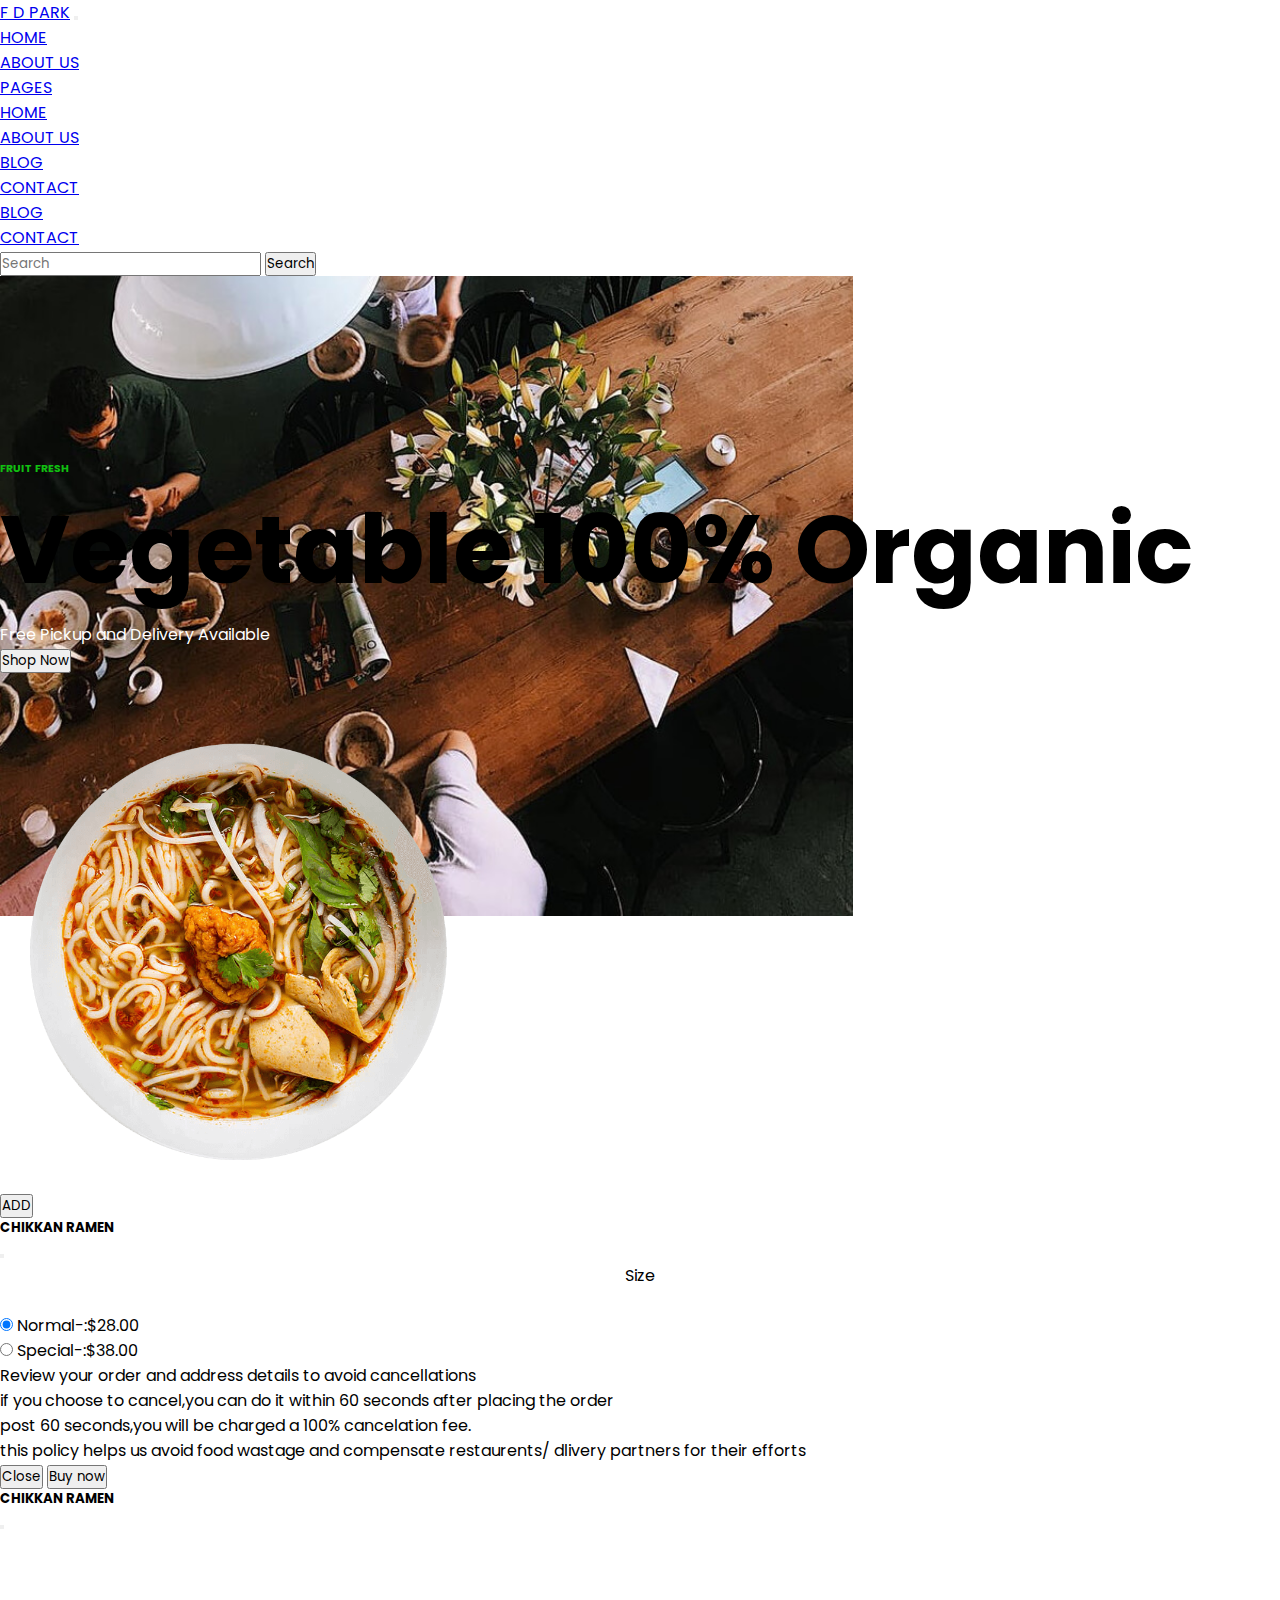
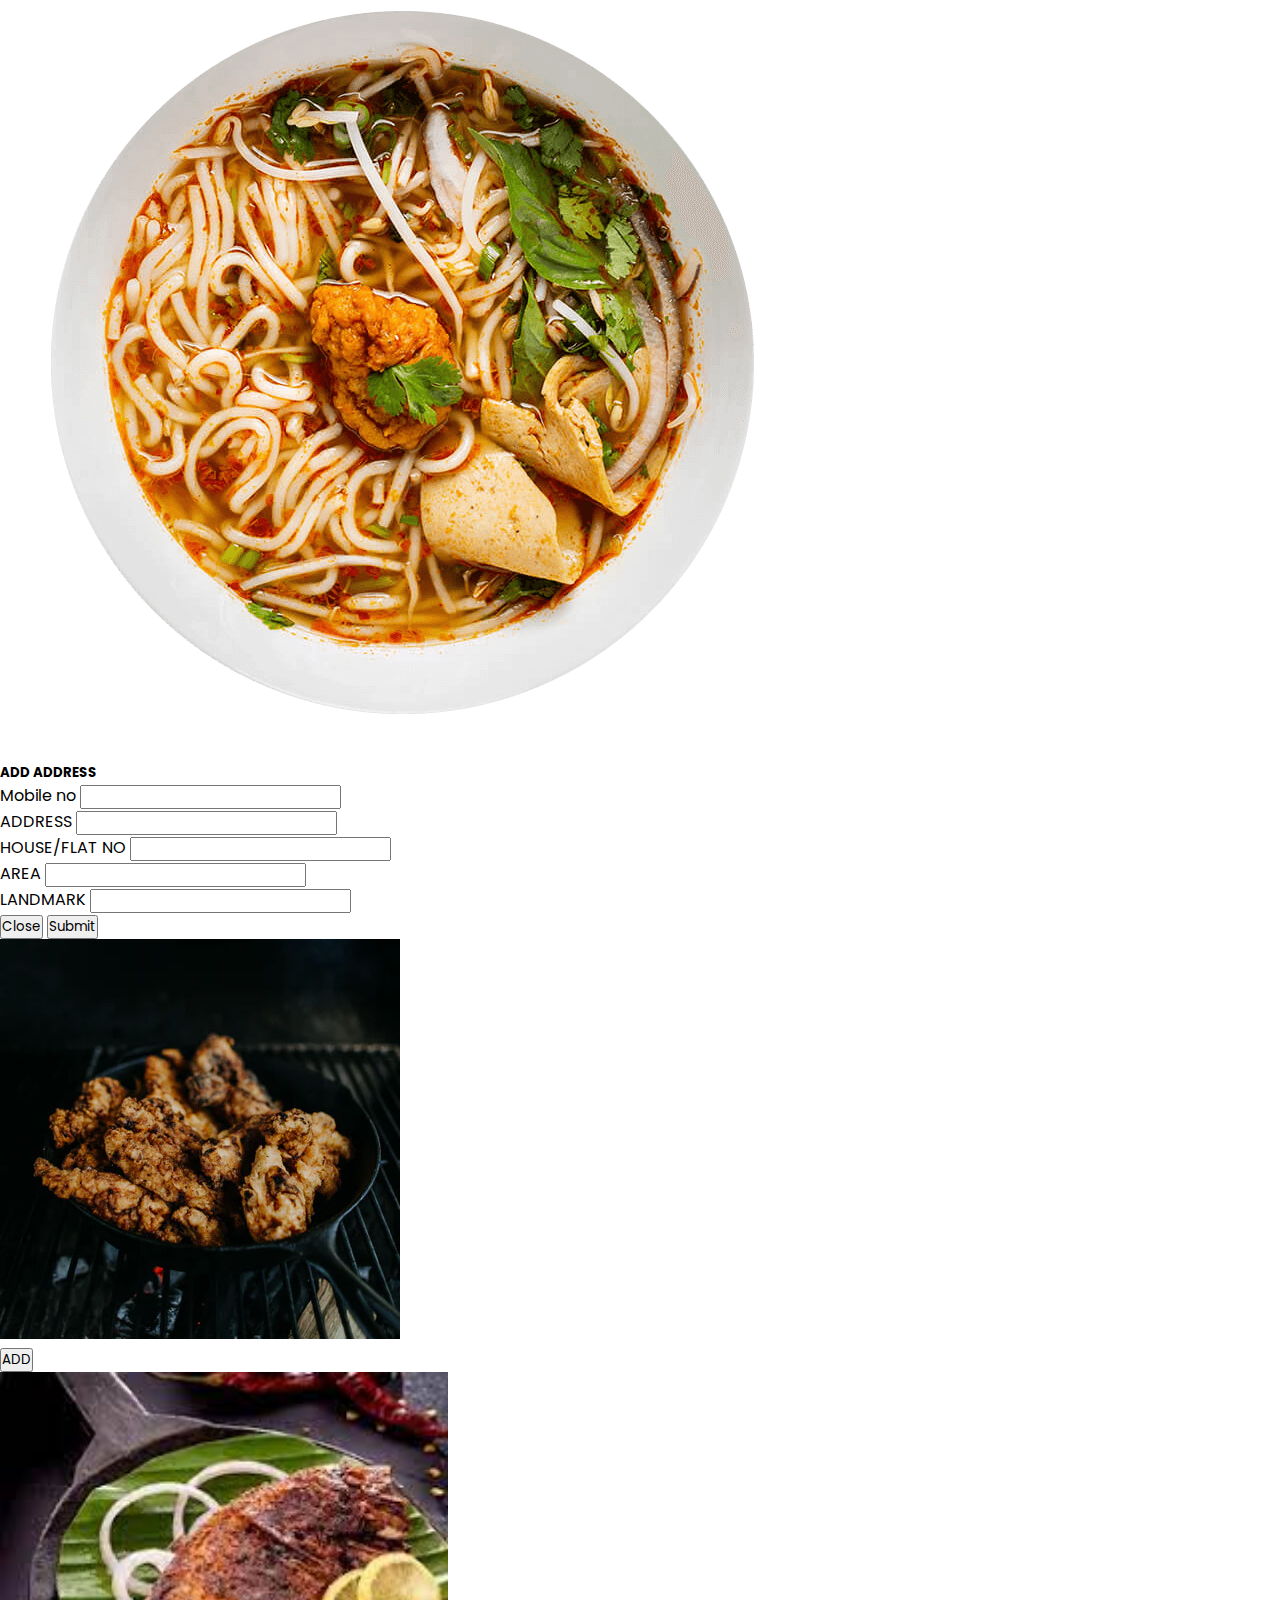
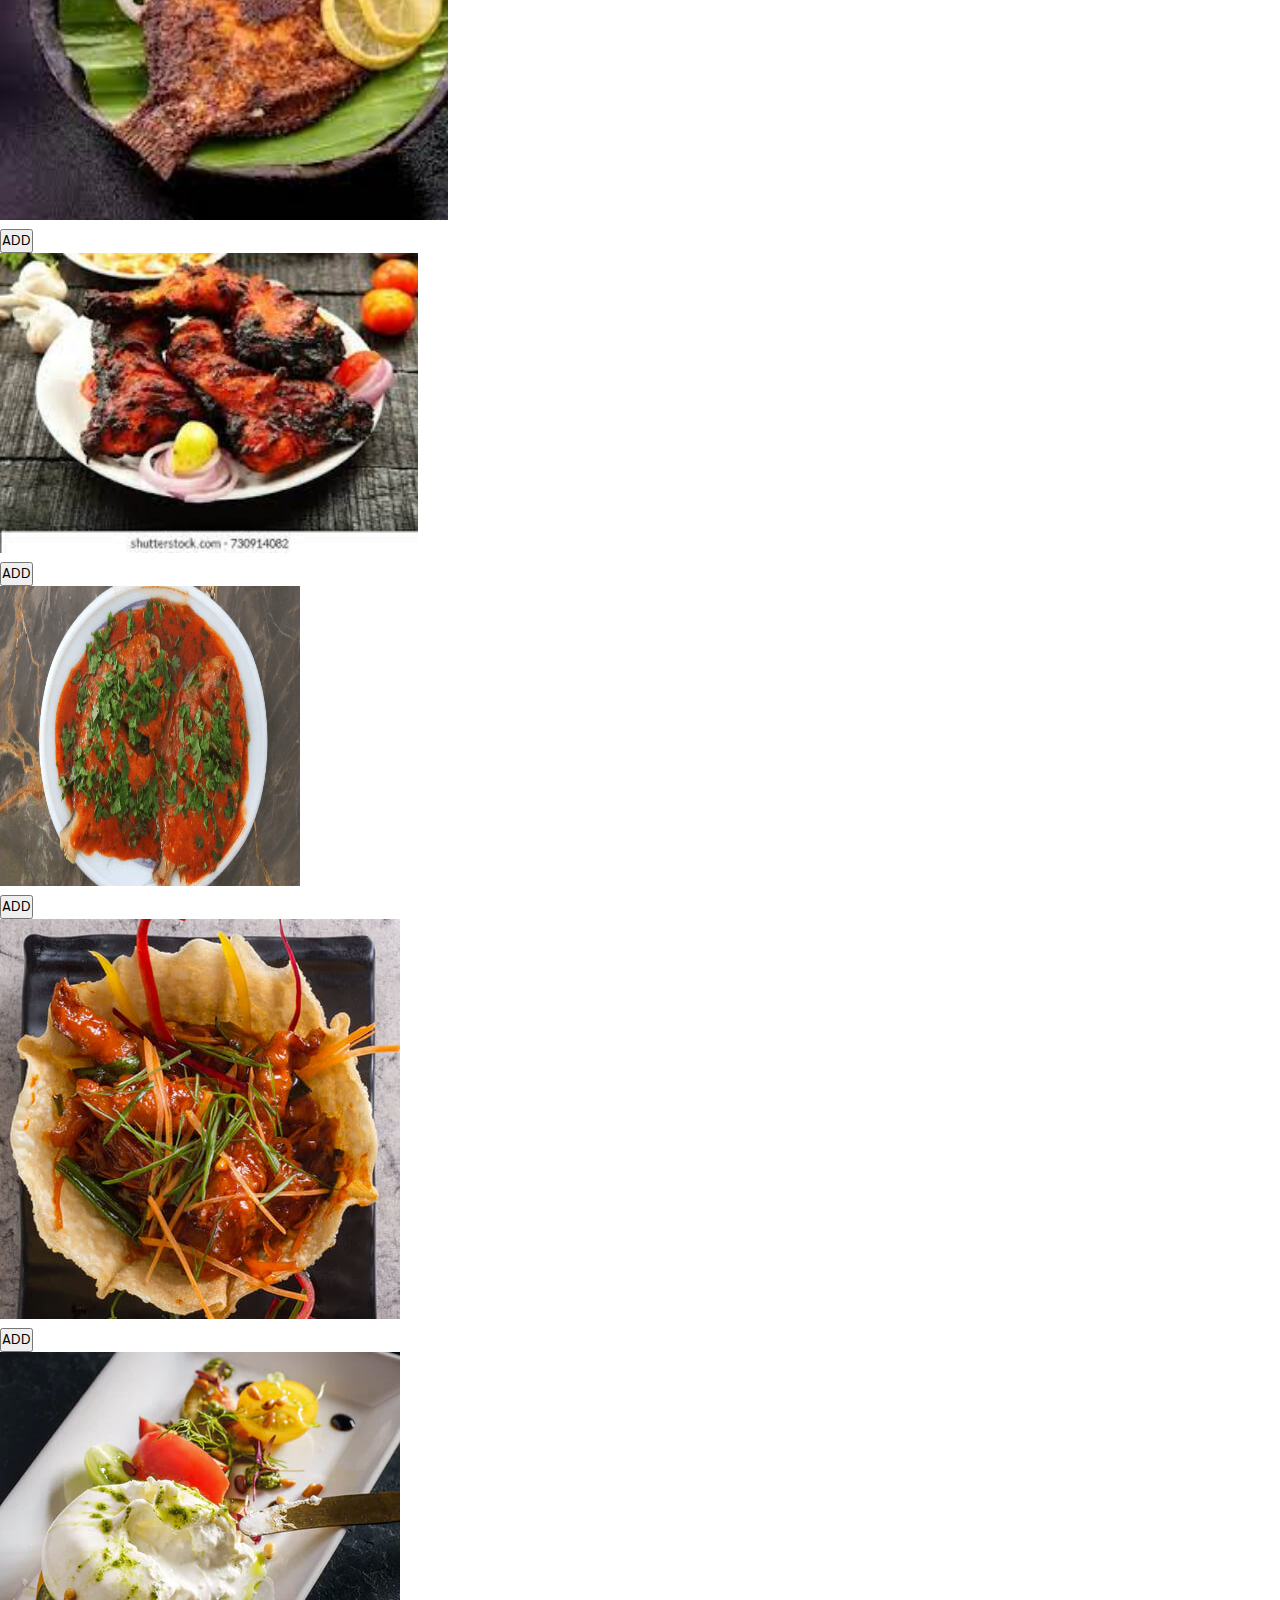
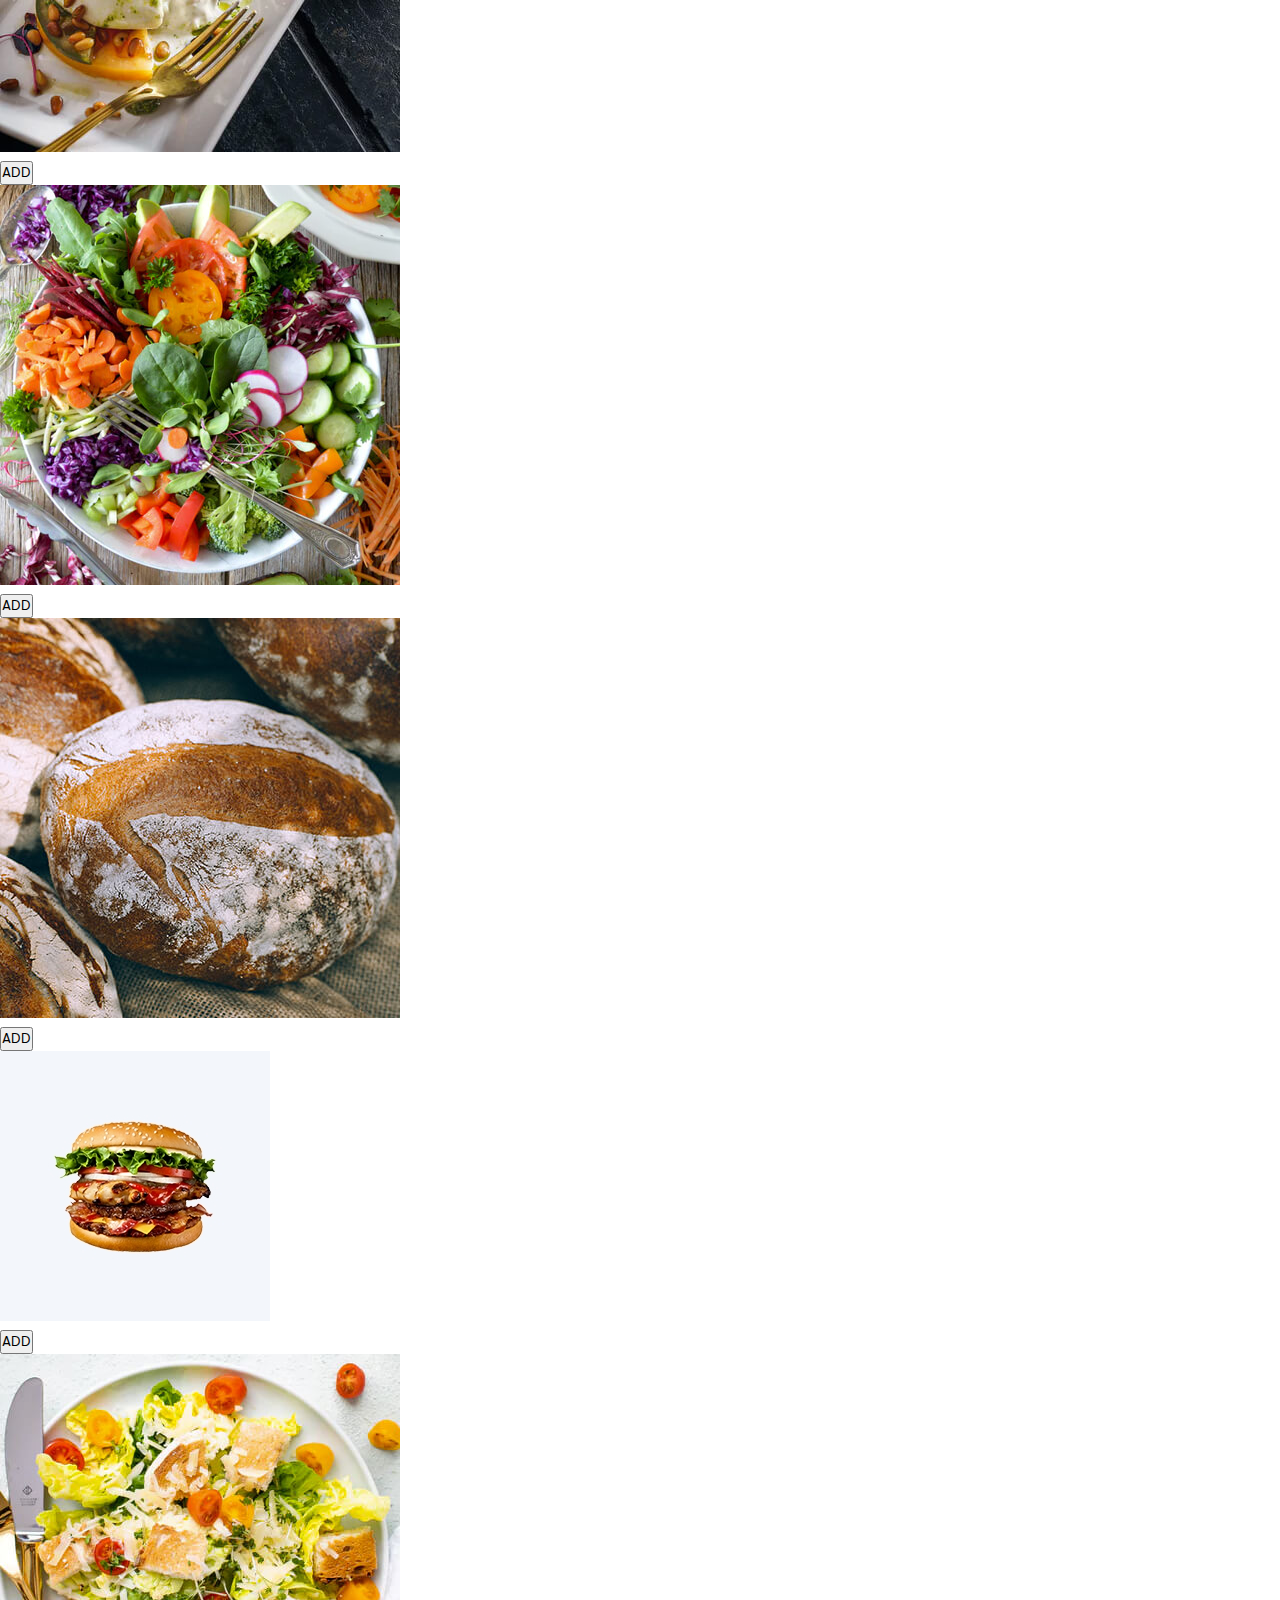
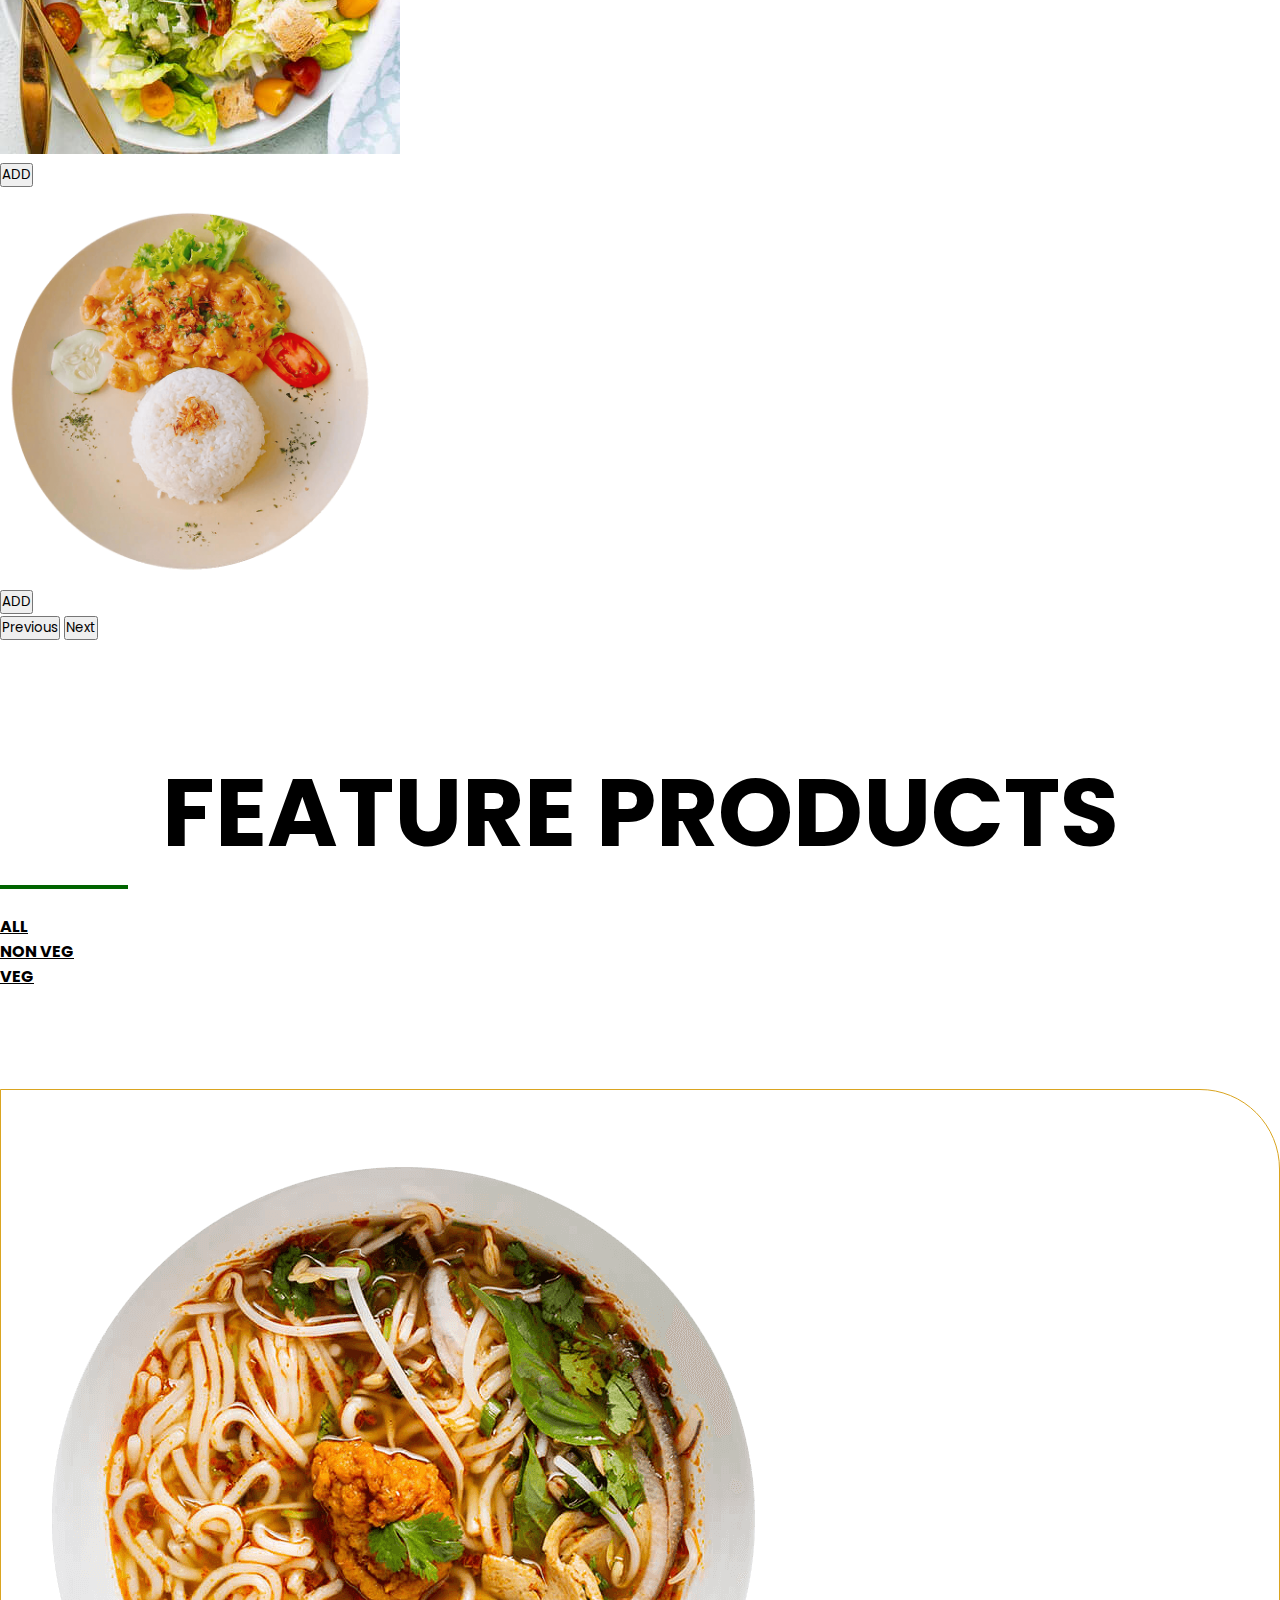
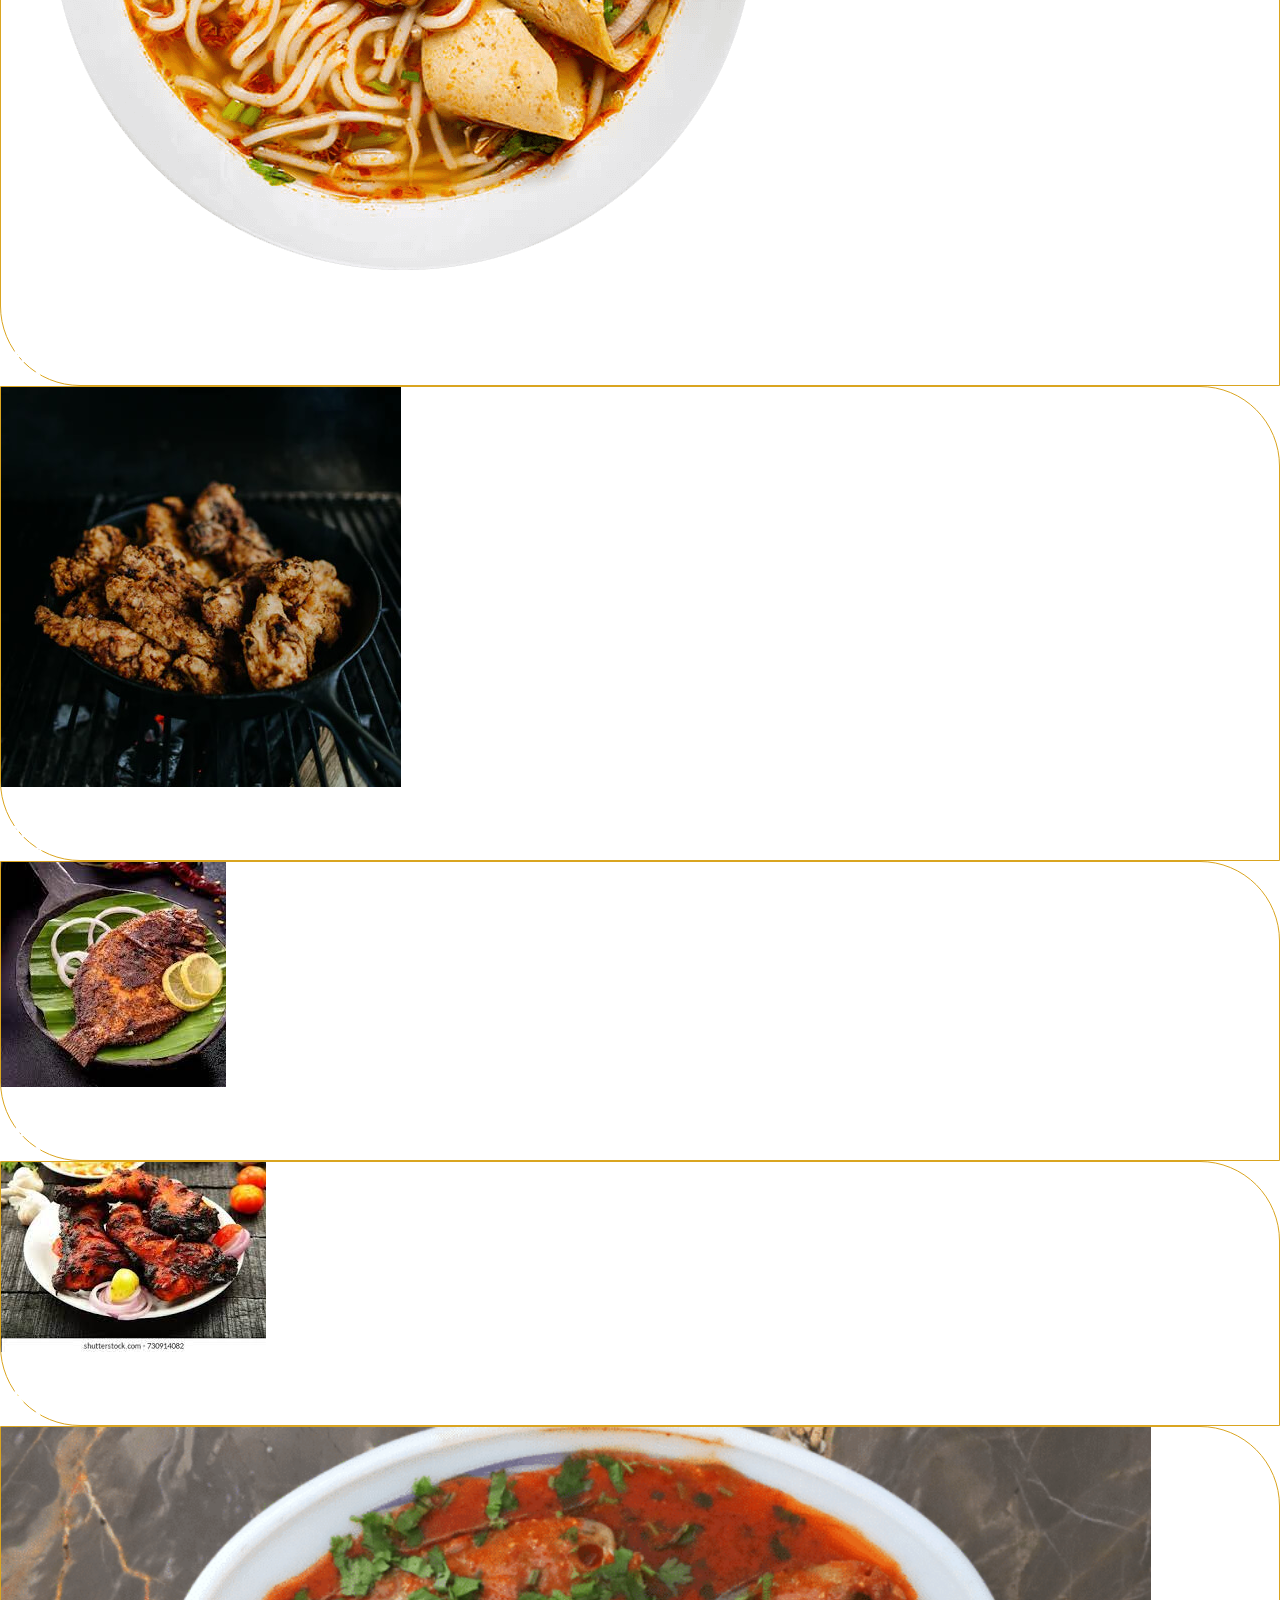
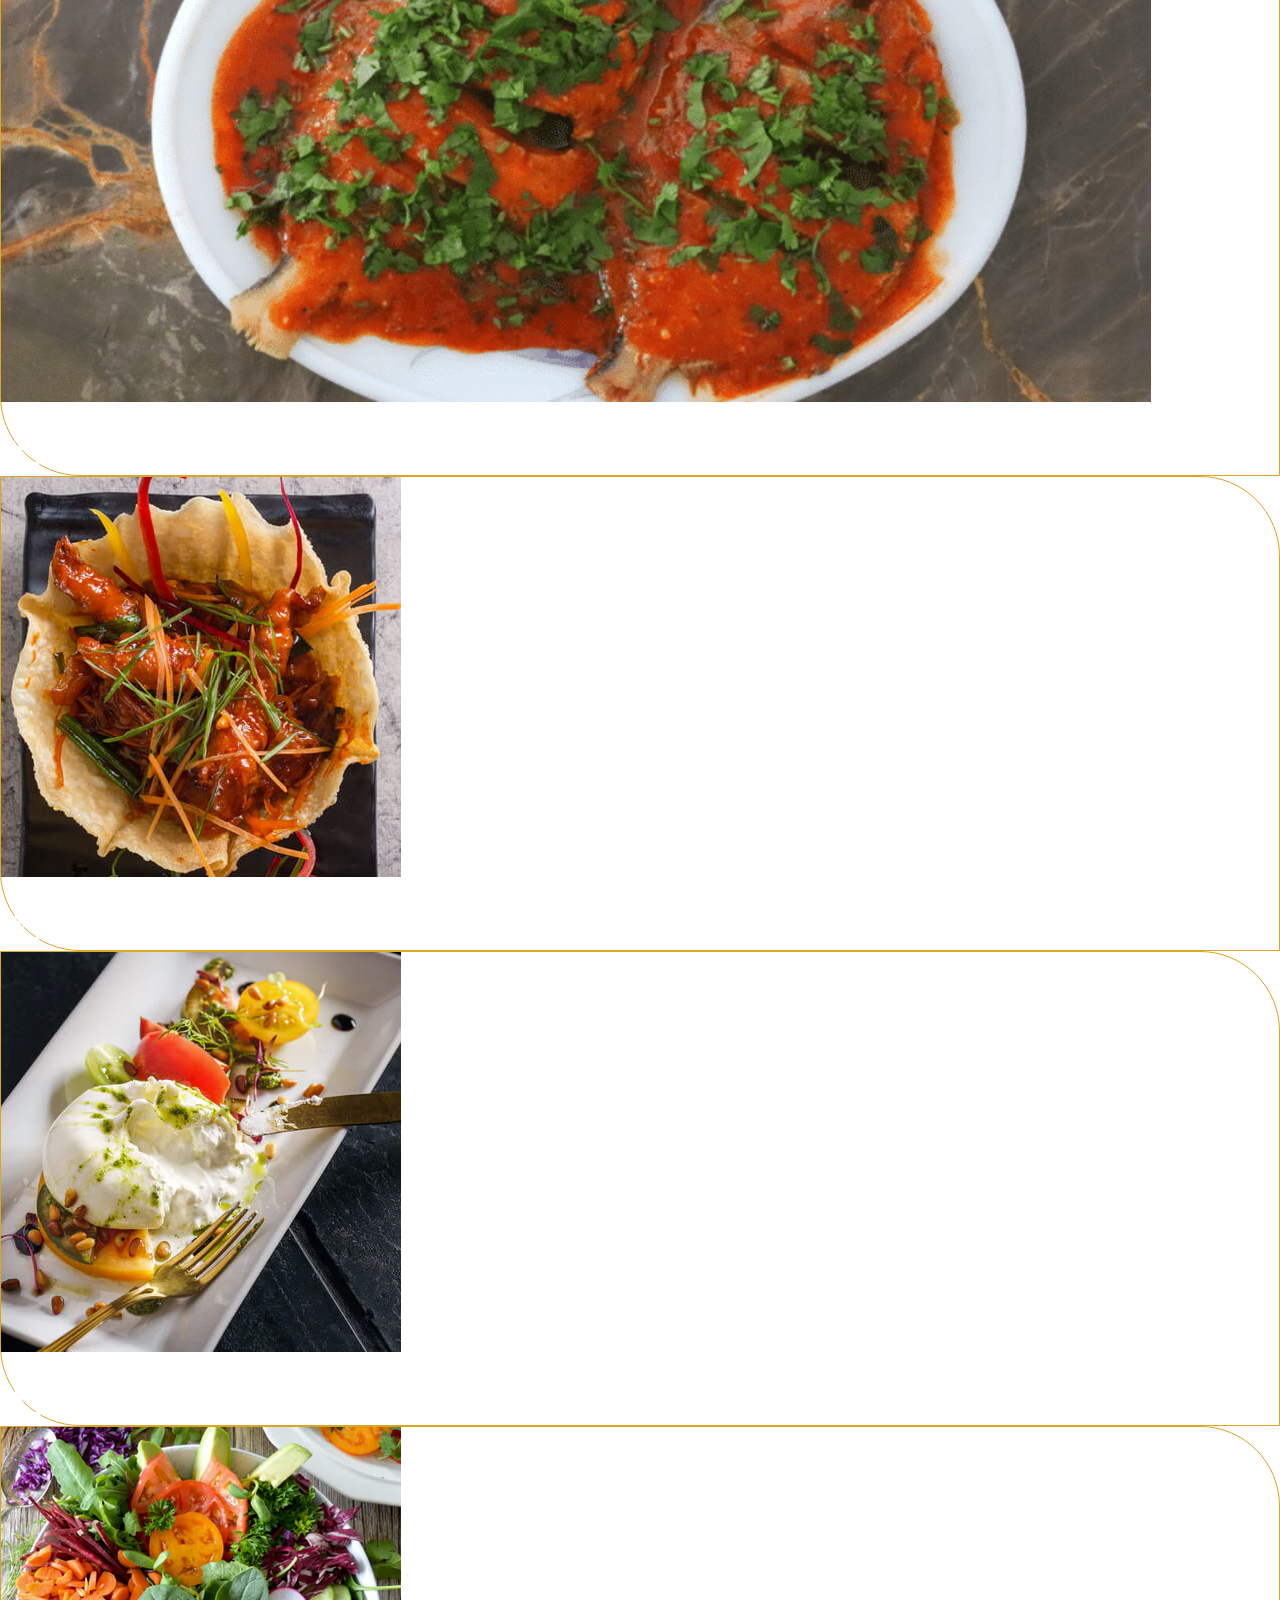
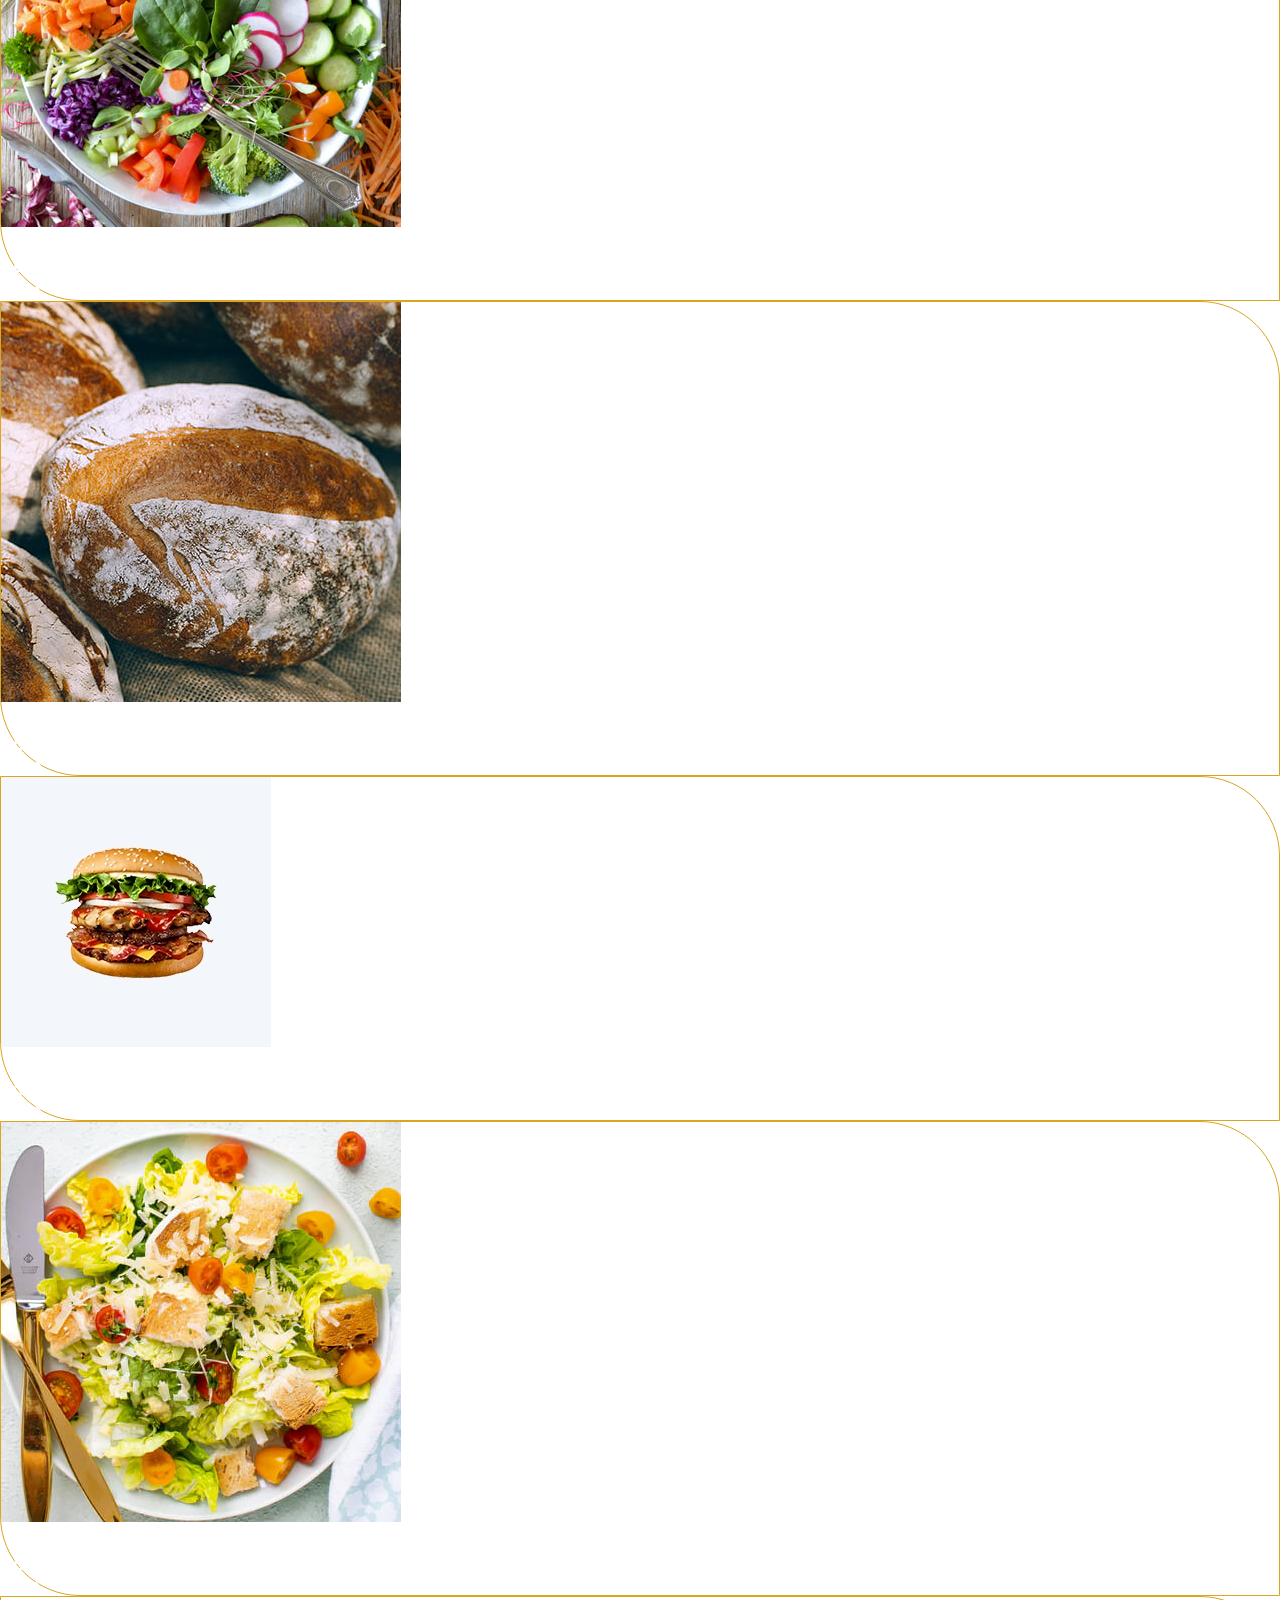
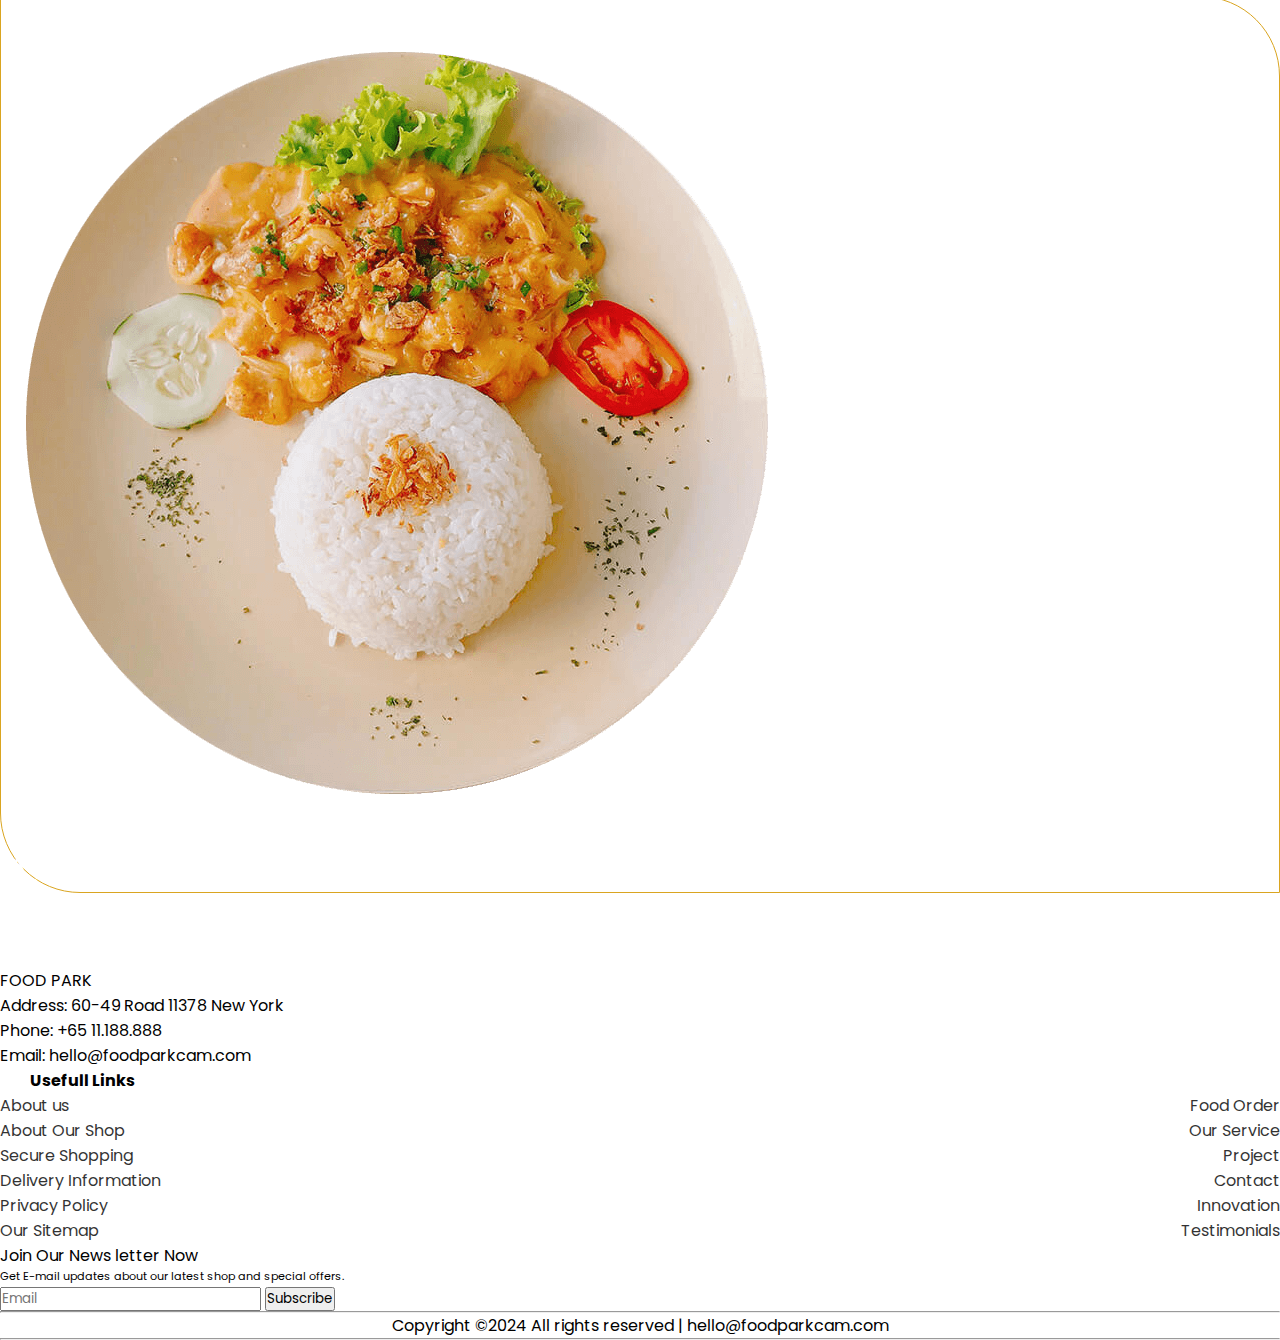
==== index.html @ e11e2d7b "azar1" ====
<!DOCTYPE html>
<html lang="en">
<head>
    <meta charset="UTF-8">
    <meta name="viewport" content="width=device-width, initial-scale=1.0">
    <title>FOOD PARK</title>
    <link rel="stylesheet" href="./style.css">
     <!-- css boostrap link -->
     <link href="https://cdn.jsdelivr.net/npm/bootstrap@5.0.2/dist/css/bootstrap.min.css" rel="stylesheet" integrity="sha384-EVSTQN3/azprG1Anm3QDgpJLIm9Nao0Yz1ztcQTwFspd3yD65VohhpuuCOmLASjC" crossorigin="anonymous">
     <!-- bundel in boostrap -->
    <script src="https://cdn.jsdelivr.net/npm/bootstrap@5.0.2/dist/js/bootstrap.bundle.min.js" integrity="sha384-MrcW6ZMFYlzcLA8Nl+NtUVF0sA7MsXsP1UyJoMp4YLEuNSfAP+JcXn/tWtIaxVXM" crossorigin="anonymous"></script>
    <!-- separate in boostrap -->
<!--<script src="https://cdn.jsdelivr.net/npm/@popperjs/core@2.9.2/dist/umd/popper.min.js" integrity="sha384-IQsoLXl5PILFhosVNubq5LC7Qb9DXgDA9i+tQ8Zj3iwWAwPtgFTxbJ8NT4GN1R8p" crossorigin="anonymous"></script>
<script src="https://cdn.jsdelivr.net/npm/bootstrap@5.0.2/dist/js/bootstrap.min.js" integrity="sha384-cVKIPhGWiC2Al4u+LWgxfKTRIcfu0JTxR+EQDz/bgldoEyl4H0zUF0QKbrJ0EcQF" crossorigin="anonymous"></script>-->
      <!-- icon link -->
      <link rel="stylesheet" href=."https://cdnjs.cloudflare.com/ajax/libs/font-awesome/4.7.0/css/font-awesome.min.css">
     <style>
        #do{color: black;font-weight: bold;}
        #do:hover{color: goldenrod;}
      </style>
</head>
<body class="bod">
    
 <!-- navbar -->
 <div class="container">
 <nav class="navbar navbar-expand-lg navbar-dark bg-dark ">
    <div class="container-fluid">
      <a class="navbar-brand" href="#"><i class="fa fa-cutlery ms-3 me-3" style="color: goldenrod;" aria-hidden="true"></i>

        F <i class="fa fa-heart-o" aria-hidden="true" style="color: palevioletred;"></i>
        <i class="fa fa-heart-o" aria-hidden="true" style="color: palevioletred;"></i>
        D PARK</a>
      <button class="navbar-toggler" type="button" data-bs-toggle="collapse" data-bs-target="#navbarSupportedContent" aria-controls="navbarSupportedContent" aria-expanded="false" aria-label="Toggle navigation">
        <span class="navbar-toggler-icon"></span>
      </button>
      <div class="collapse navbar-collapse" id="navbarSupportedContent">
        <ul class="navbar-nav mx-auto mb-2 mb-lg-0">
          <li class="nav-item">
            <a class="nav-link active" aria-current="page" href="#">HOME</a>
          </li>
          <li class="nav-item">
            <a class="nav-link" href="./about.html">ABOUT US</a>
          </li>
          <li class="nav-item dropdown">
            <a class="nav-link dropdown-toggle" href="#" id="navbarDropdown" role="button" data-bs-toggle="dropdown" aria-expanded="false">
            PAGES
            </a>
            <ul class="dropdown-menu" aria-labelledby="navbarDropdown">
                <li><a class="dropdown-item" href="./index.html">HOME</a></li>
                <li><a class="dropdown-item" href="./about.html">ABOUT US</a></li>
                <li><a class="dropdown-item" href="./blog.html">BLOG</a></li>
                <li><a class="dropdown-item" href="./contact.html">CONTACT</a></li>

            </ul>
          </li>
          
          <li class="nav-item">
            <a class="nav-link" href="./blog.html">BLOG</a>
          </li>
          <li class="nav-item">
            <a class="nav-link" href="./contact.html">CONTACT</a>
          </li>
        </ul>
        <form class="d-flex">
          <input class="form-control me-2" type="search" placeholder="Search" aria-label="Search">
          <button class="btn btn-outline-success" type="submit">Search</button>
        </form>
      </div>
    </div>
  </nav>
  
  <div id="banner-text">
    <img src="./restaurent/gallery/gallery-5.jpg" alt="/" class="img-fluid w-100" style="height: 40rem;">
    <br><br><br>
 <div class="row">
        <div class="col-lg-6 col-md-6 col-12 ms-5" id="top1">
    <h6  class="text-success" style="color: rgb(17, 192, 17);font-weight: bold;">FRUIT FRESH</h6>
    <h3 class="text-white">Vegetable
        100% Organic</h3>
        <span style="color: white;">Free Pickup and Delivery Available</span><br>
        <button type="button" class="btn btn-outline-success">Shop Now</button>
  </div>
</div>
</div>
<br>
<!-- carousol -->
<div id="carouselExampleControls" class="carousel slide" data-bs-ride="carousel" >
    <div class="carousel-inner">
      <div class="carousel-item active">
        <img src="./restaurent/specials/specials-3.png" class="d-block  img-fluid rounded-pill mx-auto" style="width: 37%;" alt="..."><br>
        <!-- Button trigger modal -->
<button type="button" class="btn btn-outline-primary d-block mx-auto rounded-pill" data-bs-toggle="modal" data-bs-target="#exampleModal">
  ADD
</button>

<!-- Modal -->
<div class="modal fade" id="exampleModal" tabindex="-1" aria-labelledby="exampleModalLabel" aria-hidden="true">
  <div class="modal-dialog">
    <div class="modal-content">
      <div class="modal-header">
        <h5 class="modal-title" id="exampleModalLabel">CHIKKAN RAMEN</h5>
        <button type="button" class="btn-close" data-bs-dismiss="modal" aria-label="Close"></button>
      </div>
      <div class="modal-body">
        <p>Size</p>
        <br>
        <div class="form-check">
  <input class="form-check-input" type="radio" name="flexRadioDefault" id="flexRadioDefault1" checked>
  <label class="form-check-label" for="flexRadioDefault1">
    Normal-:$28.00
  </label>
</div>
<div class="form-check">
  <input class="form-check-input" type="radio" name="flexRadioDefault" id="flexRadioDefault2" >
  <label class="form-check-label" for="flexRadioDefault2">
    Special-:$38.00
  </label>
</div>
      </div>
      <div class="modal-body"><i class="fa fa-newspaper-o" aria-hidden="true"></i><span class="ms-3 h4">Review your order and address details to avoid cancellations</span></div>
      <div class="modal-body"><i class="fa fa-clock-o" aria-hidden="true"></i><span class="ms-3">if you choose to cancel,you can do it within 60 seconds after placing the order</span></div>
      <div class="modal-body"><i class="fa fa-money" aria-hidden="true"></i><span class="ms-3">post 60 seconds,you will be charged a 100% cancelation fee.</span></div>
      <div class="modal-body"><i class="fa fa-handshake-o" aria-hidden="true"></i><span class="ms-3">this policy helps us avoid food wastage and compensate restaurents/ dlivery partners for their efforts</span></div>
      <div class="modal-footer">
        <button type="button" class="btn btn-outline-secondary" data-bs-dismiss="modal">Close</button>
        <!-- Button trigger modal -->
<button type="button" class="btn btn-primary" data-bs-toggle="modal" data-bs-target="#staticBackdrop">
  Buy now
</button>

<!-- Modal -->
<div class="modal fade" id="staticBackdrop" data-bs-backdrop="static" data-bs-keyboard="false" tabindex="-1" aria-labelledby="staticBackdropLabel" aria-hidden="true">
  <div class="modal-dialog">
    <div class="modal-content">
      <div class="modal-header">
        <h5 class="modal-title" id="staticBackdropLabel">CHIKKAN RAMEN</h5>
        <button type="button" class="btn-close" data-bs-dismiss="modal" aria-label="Close"></button>
      </div>
      <div class="modal-body">
        <div class="card" style="width: 30rem;">
          <img src="./restaurent/specials/specials-3.png" class="card-img-top" alt="...">
          <div class="card-body">
            <h5 class="card-title text-center"><i class="fa fa-user-circle-o" aria-hidden="true"></i><span class="ms-3">ADD ADDRESS</span></h5>
          
              <form action="./index.html">
                  <div class="mb-3">
                    <label for="exampleInputEmail1" class="form-label">Mobile no</label>
                    <input type="number" class="form-control" id="exampleInputEmail1" aria-describedby="emailHelp" required>
                  </div>
                  <div class="mb-3">
                    <label for="exampleInputPassword1" class="form-label">ADDRESS</label>
                    <input type="address" class="form-control" id="exampleInputPassword1" required>
                  </div>
                  <div class="mb-3">
                    <label for="exampleInputPassword2" class="form-label">HOUSE/FLAT NO</label>
                    <input type="address" class="form-control" id="exampleInputPassword2" required>
                  </div>
                  <div class="mb-3">
                    <label for="exampleInputPassword3" class="form-label">AREA</label>
                    <input type="address" class="form-control" id="exampleInputPassword3" required>
                  </div>
                  <div class="mb-3">
                    <label for="exampleInputPassword3" class="form-label">LANDMARK</label>
                    <input type="address" class="form-control" id="exampleInputPassword3" required>
                  </div>
                  <div class="modal-footer">
                    <button type="button" class="btn btn-outline-secondary rounded-pill" data-bs-dismiss="modal">Close</button>
                    <button type="submit" class="btn btn-outline-primary rounded-pill ">Submit</button>      </div>

                </form>

         </div>
        </div>
      </div>
     
    </div>
  </div>
</div>
      </div>
    </div>
  </div>
</div>
      </div>
      <!-- x -->
      
      <div class="carousel-item">
        <img src="./restaurent/menu/tuscan-grilled.jpg" class="d-block w-30 img-fluid rounded-pill mx-auto" alt="..."><br>
        <!-- x -->
        <button type="button" class="btn btn-outline-primary d-block mx-auto rounded-pill" data-bs-toggle="modal" data-bs-target="#exampleModal">
          ADD
        </button>
               <!-- x -->
      </div>
      <div class="carousel-item">
        <img src="./ogani/chikken/fish.jpg" class="d-block w-30 img-fluid rounded-pill mx-auto" style="width: 35%;" alt="..."><br>
        <button type="button" class="btn btn-outline-primary d-block mx-auto rounded-pill" data-bs-toggle="modal" data-bs-target="#exampleModal">
          ADD
        </button>
        
      </div>
      <div class="carousel-item">
        <img src="./ogani/chikken/grill.jpg" class="d-block w-30 img-fluid rounded-pill mx-auto" style="height: 300px;" alt="..."><br>
        <button type="button" class="btn btn-outline-primary d-block mx-auto rounded-pill" data-bs-toggle="modal" data-bs-target="#exampleModal">
          ADD
        </button>
        
      </div>
      <div class="carousel-item">
        <img src="./ogani/chikken/masala.png" class="d-block w-30 img-fluid rounded-pill mx-auto" style="width: 300px;height: 300px;" alt="...">
        <br>
        <button type="button" class="btn btn-outline-primary d-block mx-auto rounded-pill" data-bs-toggle="modal" data-bs-target="#exampleModal">
          ADD
        </button>
        
      </div>
      <div class="carousel-item">
        <img src="./restaurent/menu/lobster-roll.jpg" class="d-block w-30 img-fluid rounded-pill mx-auto" alt="...">
        <br>
        <button type="button" class="btn btn-outline-primary d-block mx-auto rounded-pill" data-bs-toggle="modal" data-bs-target="#exampleModal">
          ADD
        </button>
              </div>
      <div class="carousel-item">
        <img src="./restaurent/menu/mozzarella.jpg" class="d-block w-30 img-fluid rounded-pill mx-auto" alt="...">
        <br>
        <button type="button" class="btn btn-outline-primary d-block mx-auto rounded-pill" data-bs-toggle="modal" data-bs-target="#exampleModal">
          ADD
        </button>
              </div>
      <div class="carousel-item">
        <img src="./restaurent/menu/spinach-salad.jpg" class="d-block w-30 img-fluid rounded-pill mx-auto" alt="...">
        <br>
        <button type="button" class="btn btn-outline-primary d-block mx-auto rounded-pill" data-bs-toggle="modal" data-bs-target="#exampleModal">
          ADD
        </button>
              </div>
      <div class="carousel-item">
        <img src="./restaurent/menu/bread-barrel.jpg" class="d-block w-30 img-fluid rounded-pill mx-auto" alt="...">
        <br>
        <button type="button" class="btn btn-outline-primary d-block mx-auto rounded-pill" data-bs-toggle="modal" data-bs-target="#exampleModal">
          ADD
        </button>
              </div>
      <div class="carousel-item">
        <img src="./ogani/featured/feature-6.jpg" class="d-block w-30 img-fluid rounded-pill mx-auto" alt="...">
        <br>
        <button type="button" class="btn btn-outline-primary d-block mx-auto rounded-pill" data-bs-toggle="modal" data-bs-target="#exampleModal">
          ADD
        </button>
              </div>
      <div class="carousel-item">
        <img src="./restaurent/menu/caesar.jpg" class="d-block w-30 img-fluid rounded-pill mx-auto" alt="...">
        <br>
        <button type="button" class="btn btn-outline-primary d-block mx-auto rounded-pill" data-bs-toggle="modal" data-bs-target="#exampleModal">
          ADD
        </button>
              </div>
      <div class="carousel-item">
        <img src="./restaurent/specials/specials-1.png" class="d-block  img-fluid rounded-pill mx-auto" style="width: 30%;" alt="...">
        <br>
        <button type="button" class="btn btn-outline-primary d-block mx-auto rounded-pill" data-bs-toggle="modal" data-bs-target="#exampleModal">
          ADD
        </button>
              </div>
    </div>
    <button class="carousel-control-prev " type="button" data-bs-target="#carouselExampleControls" data-bs-slide="prev">
      <span class="carousel-control-prev-icon bg-dark" aria-hidden="true"></span>
      <span class="visually-hidden">Previous</span>
    </button>
    <button class="carousel-control-next" type="button" data-bs-target="#carouselExampleControls" data-bs-slide="next">
      <span class="carousel-control-next-icon bg-dark" aria-hidden="true"></span>
      <span class="visually-hidden">Next</span>
    </button>
  </div>
<br><br><br><br>
<!-- feature -->
<h3 class="text-dark " style="text-align: center;font-weight: bolder;">FEATURE PRODUCTS</h3>
<hr style="width: 10%;height: 3px;color: darkgreen;border: 2px solid darkgreen;" class="d-block mx-auto ">
<br>
<nav class="navbar navbar-expand navbar-white bg-white">
        <ul class="navbar-nav mx-auto">
          <li class="nav-item">
            <a class="nav-link active" id="do" aria-current="page" href="./index.html">ALL</a>
          </li>
          <li class="nav-item">
            <a class="nav-link" id="do" href="./non veg.html">NON VEG</a>
          </li>
          <li class="nav-item">
            <a class="nav-link" id="do" href="./veg.html">VEG</a>
          </li>
        </ul>
      </div>  
  </nav>
  <br>
  
  <br><br>
  <br>
<!-- grid -->
<div class="container ">
<div class="row  justify-content-center ">
  <div class="col-lg-3 col-md-3 col-10 p-5" id="qwer">
    <a href="#"><img class="img-fluid d-block rounded-pill" src="./restaurent/specials/specials-3.png" alt=""></a> <br><br>
    <h4 class="text-center mt-3" style="font-weight: bold;">CHIKKEN RAMEN</h4>
    <H6 class="text-center">$28.00 </H6>
    <p><a href=""><i class="fa fa-heart" aria-hidden="true"></i> </a><a href=""><i class="fa fa-shopping-cart ms-3" aria-hidden="true" ></i></a></p></div>
    <div class="col-lg-3 col-md-3 col-10 p-5" id="qwer">
       <a href="#"><img class="img-fluid rounded-pill" src="./restaurent/menu/tuscan-grilled.jpg" alt=""></a><br><br>
       <h4 class="text-center mt-3" style="font-weight: bold;">FRIED CHIKKEN</h4>
      <H6 class="text-center">$40.00 </H6>
      <p><a href=""><i class="fa fa-heart" aria-hidden="true"></i> </a><a href=""><i class="fa fa-shopping-cart ms-3" aria-hidden="true"></i></a></p></div>
    <div class="col-lg-3 col-md-3 col-10 p-5" id="qwer">
      <a href="#"><img class="img-fluid rounded-pill" src="./ogani/chikken/fish.jpg" alt=""></a><br><br>
      <h4 class="text-center  mt-3" style="font-weight: bold;">FISH FRY</h4>
    <H6 class="text-center">$38.00 </H6>
  <p><a href=""><i class="fa fa-heart" aria-hidden="true"></i></a><a href=""><i class="fa fa-shopping-cart ms-3" aria-hidden="true"></i></a></p></div>
    <div class="col-lg-3 col-md-3 col-10 p-5" id="qwer">
      <a href="#"><img  class="img-fluid d-block rounded-pill" src="./ogani/chikken/grill.jpg" alt=""><br><br></a>
      <h4 class="text-center mt-3" style="font-weight: bold;">GRILL CHIKKEN</h4>
        <H6 class="text-center">$50.00 </H6>
        <p><a href=""><i class="fa fa-heart" aria-hidden="true"></i> </a><a href=""><i class="fa fa-shopping-cart ms-3" aria-hidden="true"></i></a></p></div>
    <div class="col-lg-3 col-md-3 col-10 p-5" id="qwer">
      <a href="#"><img class="img-fluid d-block rounded-pill" src="./ogani/chikken/masala.png" style="width: 90%;height: 50%;" alt=""><br><br></a>
      <h4 class="text-center mt-3" style="font-weight: bold;">MASALA GRAVY</h4>
        <H6 class="text-center">$35.00 </H6>
        <p><a href=""><i class="fa fa-heart" aria-hidden="true"></i> </a><a href=""><i class="fa fa-shopping-cart ms-3" aria-hidden="true"></i></a></p></div>
    <div class="col-lg-3 col-md-3 col-10 p-5" id="qwer">
      <a href="#"><img class="img-fluid rounded-pill" src="./restaurent/menu/lobster-roll.jpg" alt=""></a><br><br>
      <h4 class="text-center mt-3" style="font-weight: bold;">LOBSTER ROLL</h4>
        <H6 class="text-center">$23.00 </H6>
        <p><a href=""><i class="fa fa-heart" aria-hidden="true"></i> </a><a href=""><i class="fa fa-shopping-cart ms-3" aria-hidden="true"></i></a></p></div>
    <div class="col-lg-3 col-md-3 col-10 p-5" id="qwer">
      <a href="#"><img class="img-fluid rounded-pill" src="./restaurent/menu/mozzarella.jpg" alt=""></a><br><br>
      <h4 class="text-center mt-3" style="font-weight: bold;">PARIS VALEES</h4>
        <H6 class="text-center">$30.00 </H6>
        <p><a href=""><i class="fa fa-heart" aria-hidden="true"></i> </a><a href=""><i class="fa fa-shopping-cart ms-3" aria-hidden="true"></i></a></p></div>
        <div class="col-lg-3 col-md-3 col-10 p-5" id="qwer">
          <a href="#"><img class="img-fluid rounded-pill" src="./restaurent/menu/spinach-salad.jpg" alt=""></a><br><br>
          <h4 class="text-center mt-3" style="font-weight: bold;">VEG PLATE</h4>
            <H6 class="text-center">$25.00 </H6>
            <p><a href=""><i class="fa fa-heart" aria-hidden="true"></i></a><a href=""> <i class="fa fa-shopping-cart ms-3" aria-hidden="true"></i></a></p></div>
    
    
        <div class="col-lg-3 col-md-3 col-10 p-5" id="qwer">
          <a href="#"><img class="img-fluid rounded-pill" src="./restaurent/menu/bread-barrel.jpg" alt=""></a><br><br>
          <h4 class="text-center mt-3" style="font-weight: bold;">SOURDOUGH BREAD</h4>
            <H6 class="text-center">$20.00 </H6>
            <p><a href=""><i class="fa fa-heart" aria-hidden="true"></i> </a><a href=""><i class="fa fa-shopping-cart ms-3" aria-hidden="true"></i></a></p></div>
        <div class="col-lg-3 col-md-3 col-10  p-5" id="qwer">
          <a href="#"><img class="img-fluid   rounded-pill" src="./ogani/featured/feature-6.jpg" alt=""></a><br><br>
          <h4 class="text-center mt-3" style="font-weight: bold;">BURGAR</h4>
            <H6 class="text-center">$20.00 </H6>
            <p><a href=""><i class="fa fa-heart" aria-hidden="true"></i> </a><a href=""><i class="fa fa-shopping-cart ms-3" aria-hidden="true"></i></a></p></div>
           
    <div class="col-lg-3 col-md-3 col-10 p-5" id="qwer">
      <a href="#"><img class="img-fluid rounded-pill" src="./restaurent/menu/caesar.jpg" alt=""></a><br><br>
      <h4 class="text-center mt-3" style="font-weight: bold;">SOYA CHUNK SALAD</h4>
        <H6 class="text-center">$10.00 </H6>
        <p><a href=""><i class="fa fa-heart" aria-hidden="true"></i></a><a href=""> <i class="fa fa-shopping-cart ms-3" aria-hidden="true"></i></a></p></div>
    <div class="col-lg-3 col-md-3 col-10 p-5" id="qwer">
      <a href="#"><img class="img-fluid rounded-pill" src="./restaurent/specials/specials-1.png" alt=""></a><br><br>
      <h4 class="text-center mt-3" style="font-weight: bold;">KARBI STICKY RICE</h4>
        <H6 class="text-center">$12.00 </H6>
        <p><a href=""><i class="fa fa-heart" aria-hidden="true"></i></a><a href=""> <i class="fa fa-shopping-cart ms-3" aria-hidden="true"></i></a></p></div>
</div>
<br><br><br>    
<!-- footer -->
<div class="container border p-3">
  <div class="row">
    <div class="col-lg-3 col-md-3 col-12">
      <div class="h3 text-dark">FOOD PARK</div>
      <div class="text-dark">Address: 60-49 Road 11378 New York <br>Phone: +65 11.188.888 <br> Email: hello@foodparkcam.com</div>
    </div>
    <div class="col-lg-4 col-md-4 col-12" id="footer_widge">
      <div class="h6 text-dark" style="margin-left: 30px;"><span style="font-weight: bold;">Usefull Links</span></div>
      <ul class="left">
        <li><a href="">About us <span style="float: right;text-align: justify;">Food Order</span></a></li>
        <li><a href="">About Our Shop<span style="float: right;text-align: justify;">Our Service</span></a> </li>
        <li> <a href="">Secure Shopping<span style="float: right;text-align: justify;">Project</span></a> </li>
        <li> <a href="">Delivery Information<span style="float: right;text-align: justify;">Contact</span></a></li>
        <li> <a href="">Privacy Policy<span style="float: right;text-align: justify;">Innovation</span></a></li>
        <li> <a href="">Our Sitemap<span style="float: right;text-align: justify;">Testimonials</span></a></li>
      </ul>
    </div>
    <div class="col-lg-3 col-md-3 col-12">
      <div class="h5 text-dark">Join Our News letter Now</div>
      <p style="font-size: .7rem;text-align: justify;">Get E-mail updates about our latest shop and special offers.</p>

      <div class="input-group mb-3">
        <input type="email" class="form-control" placeholder="Email" aria-label="Recipient's username" aria-describedby="button-addon2" id="button-addon2" required>
        <button class="btn btn-outline-success" type="button" id="button-addon2" value="submit">Subscribe</button>
      </div>




      <div class="d-flex" style="column-gap:50px ;"><a class="ic" href="https://www.facebook.com/"><i class="fa fa-facebook-official" aria-hidden="true" ></i> </a><a href="https://www.instagram.com/"><i class="fa fa-instagram" aria-hidden="true" ></i></a> <a href="https://web.whatsapp.com/"><i class="fa fa-whatsapp" aria-hidden="true" id="ic ic-3"></i></a> <a href="https://www.youtube.com/"><i class="fa fa-youtube-play" aria-hidden="true" id="ic ic-4"></i></a></div>
  </div>
 
  <div class="container">
    <div class="row">
      <hr>
      <p>Copyright ©2024 All rights reserved | hello@foodparkcam.com</p>
    </div>
    <hr>
  </div>
</div>



















</div>
</body>
</html>
---- style.css ----
@import url('https://fonts.googleapis.com/css2?family=Poppins:ital@0;1&display=swap');
*{
    margin: 0;
    padding: 0;
    box-sizing: border-box;
    font-family: 'Poppins', sans-serif;
    scroll-behavior: smooth;
}
.bod{
  background-color: white;
}

#banner-text #top1{
  margin-top: -40%;
}
h3{
    font-size: 6rem;
}
#qwer{
  border: 1px solid goldenrod;
  background-color: white;
  transition: 1.3s;
  border-top-right-radius: 80px;
  border-bottom-left-radius: 80px;
  color: white;
}
.row{
  gap:50px;
}
#qwer:hover{
  background-color: rgba(114, 229, 78, 0.974);
  transition: 1.3s;
  border-radius: 80px 0px 80px 0px;
  color: black;
}
.nav-item{
  border-bottom: 1px solid greenyellow;
  transition: 1s;
  border: transparent;
}
.nav-item:hover{
  border-bottom: 1px solid greenyellow;
  transition: 1s;
}
p{
  text-align: center;

}
.text-white{
  text-align: justify;
}
li {
  list-style: none;
}
#footer_widge ul li a {
  text-decoration: none ;
  color: black;
  text-align: justify;
  opacity: 0.8;
}
#footer_widge ul li a:hover{
  color: goldenrod;
}

p>a{
  color: white;
}
p>a:hover{
  color:black;
}
i:hover{
  transform: rotate(360deg);scale: 2;
  transition: 1s;
  
}
.fa-facebook-official{
  color: black;
}
.fa-facebook-official:hover{
  transform: rotate(360deg);scale: 2;
  transition: 1s;
  color: rgb(72, 72, 220);
}
.fa-instagram{
  color: black;
}
.fa-instagram:hover{
  color: palevioletred;
  transform: rotate(360deg);scale: 2;
  transition: 1s;
}
.fa-whatsapp{
  color: black;
}
.fa-whatsapp:hover{
  color: rgb(8, 154, 8);
  transform: rotate(360deg);scale: 2;
  transition: 1s;
}
.fa-youtube-play{
  color: black;
}
.fa-youtube-play:hover{
  color:rgba(219, 84, 84, 0.83);
  transform: rotate(360deg);scale: 2;
  transition: 1s;
}
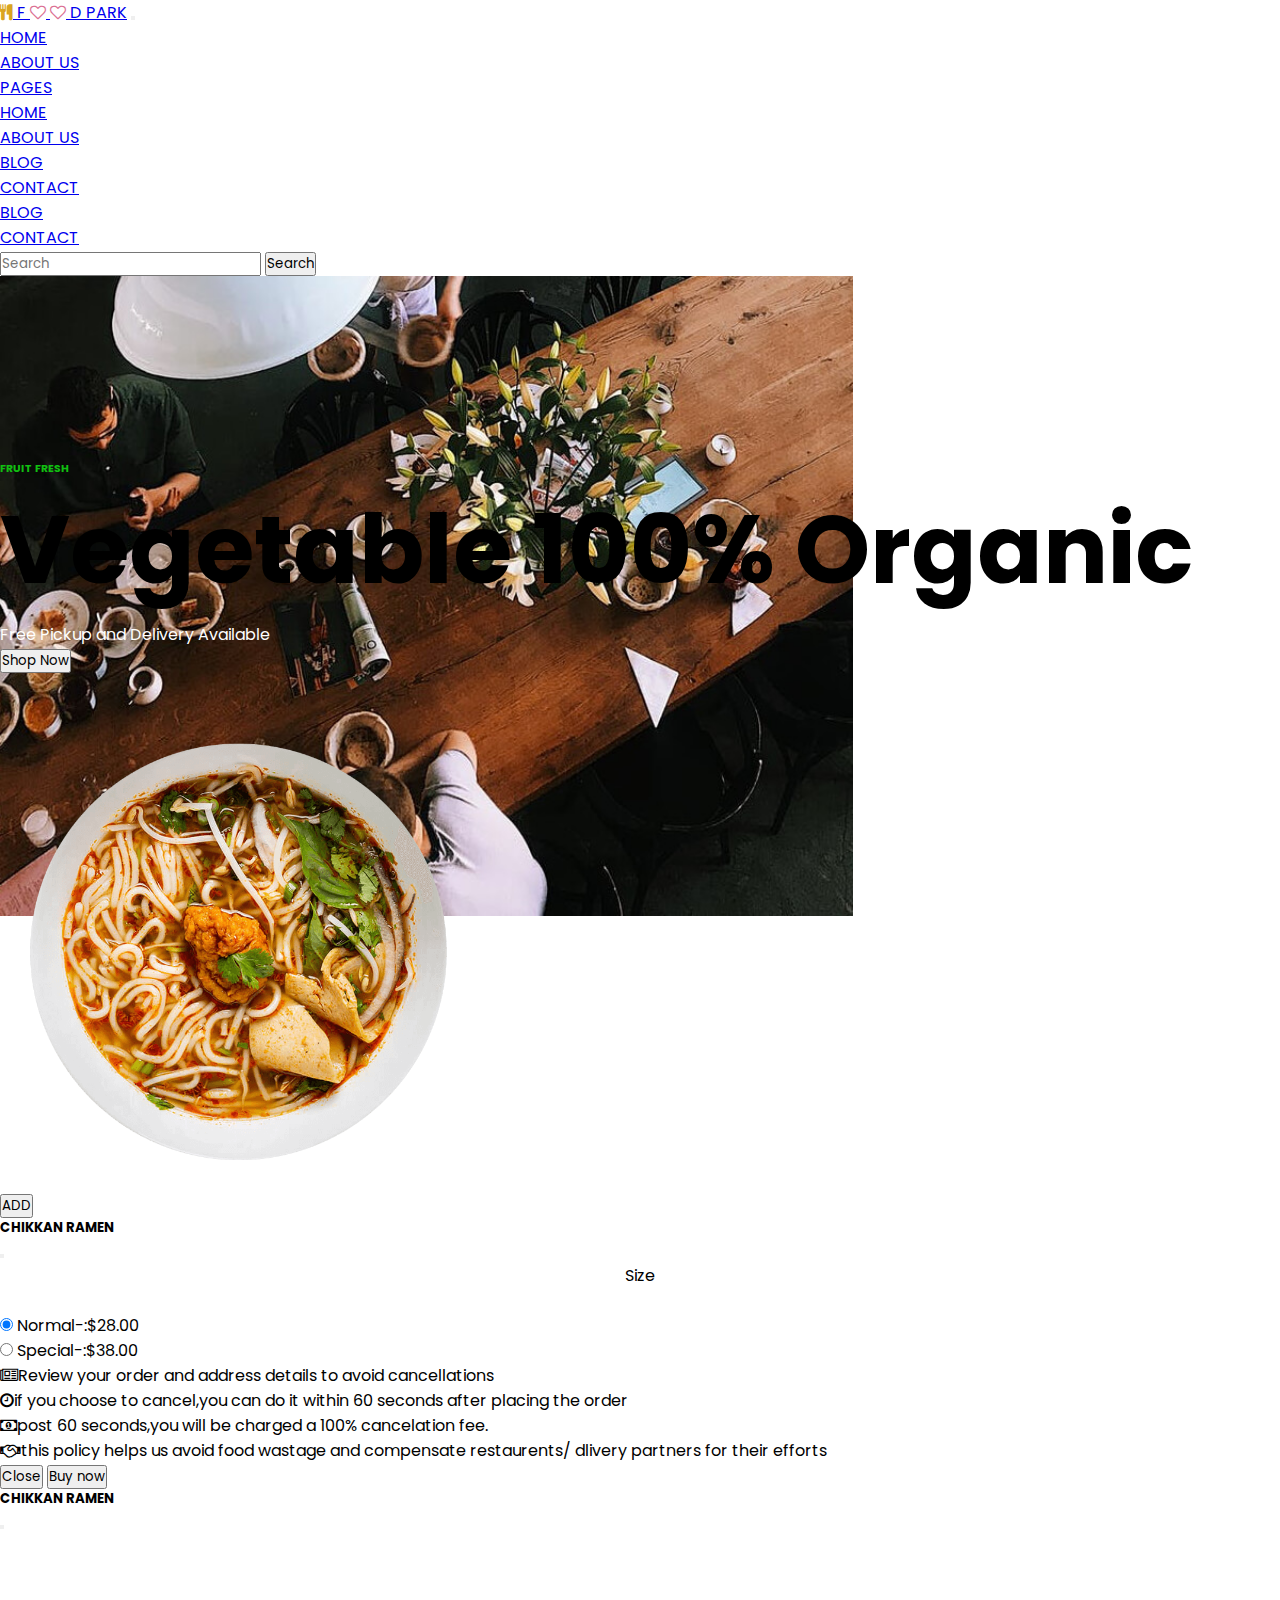
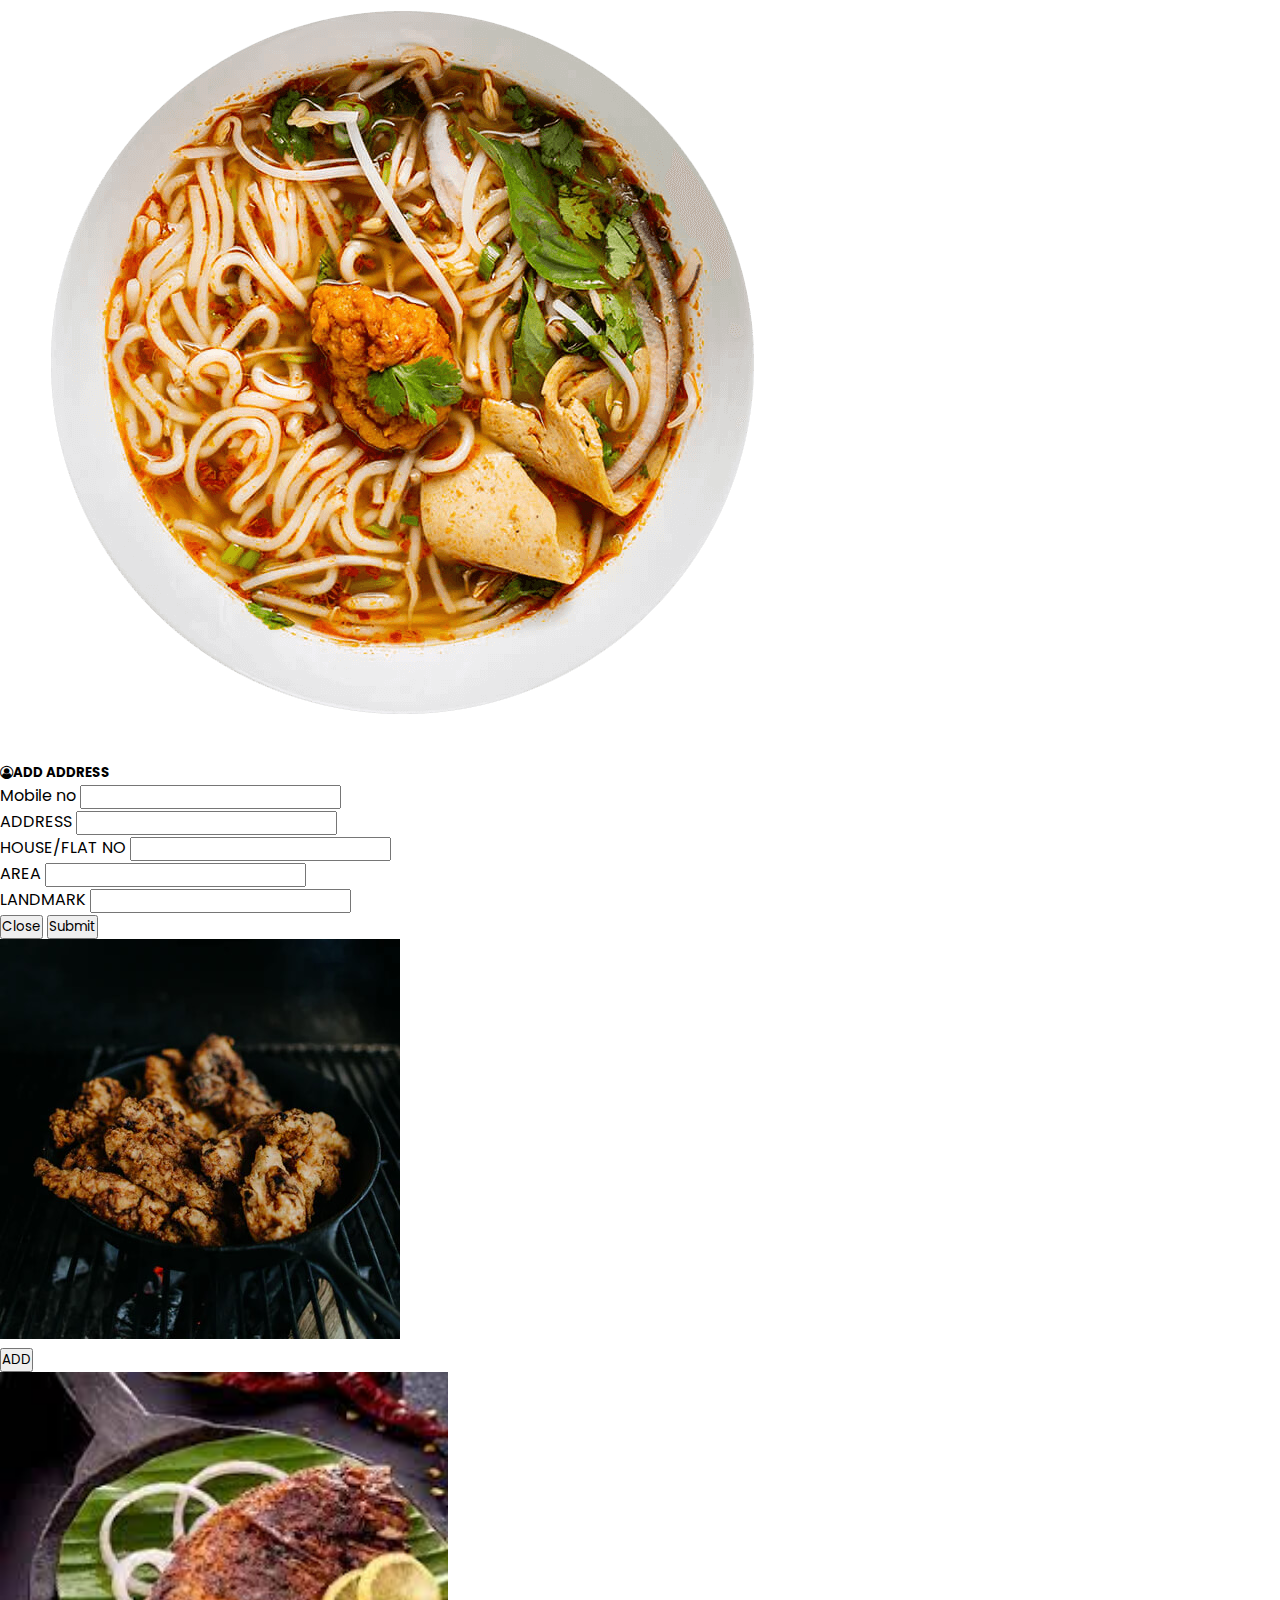
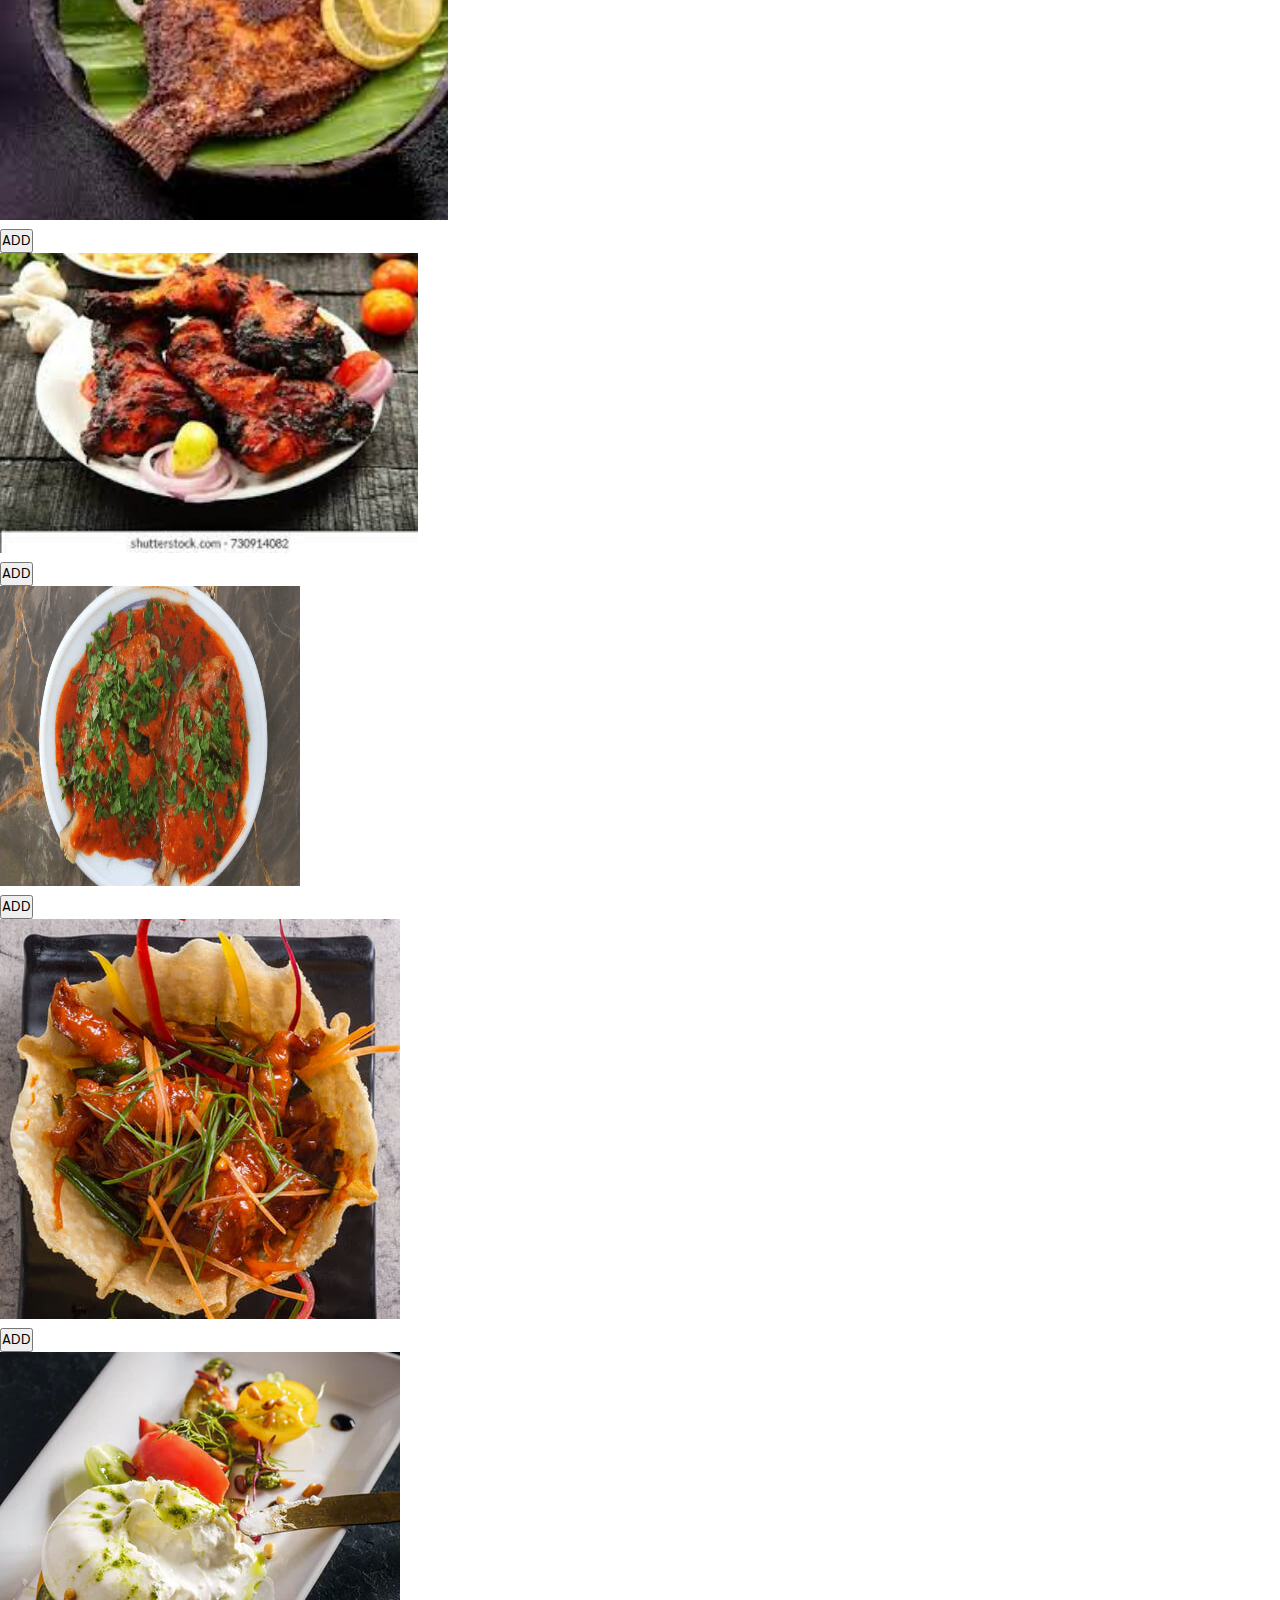
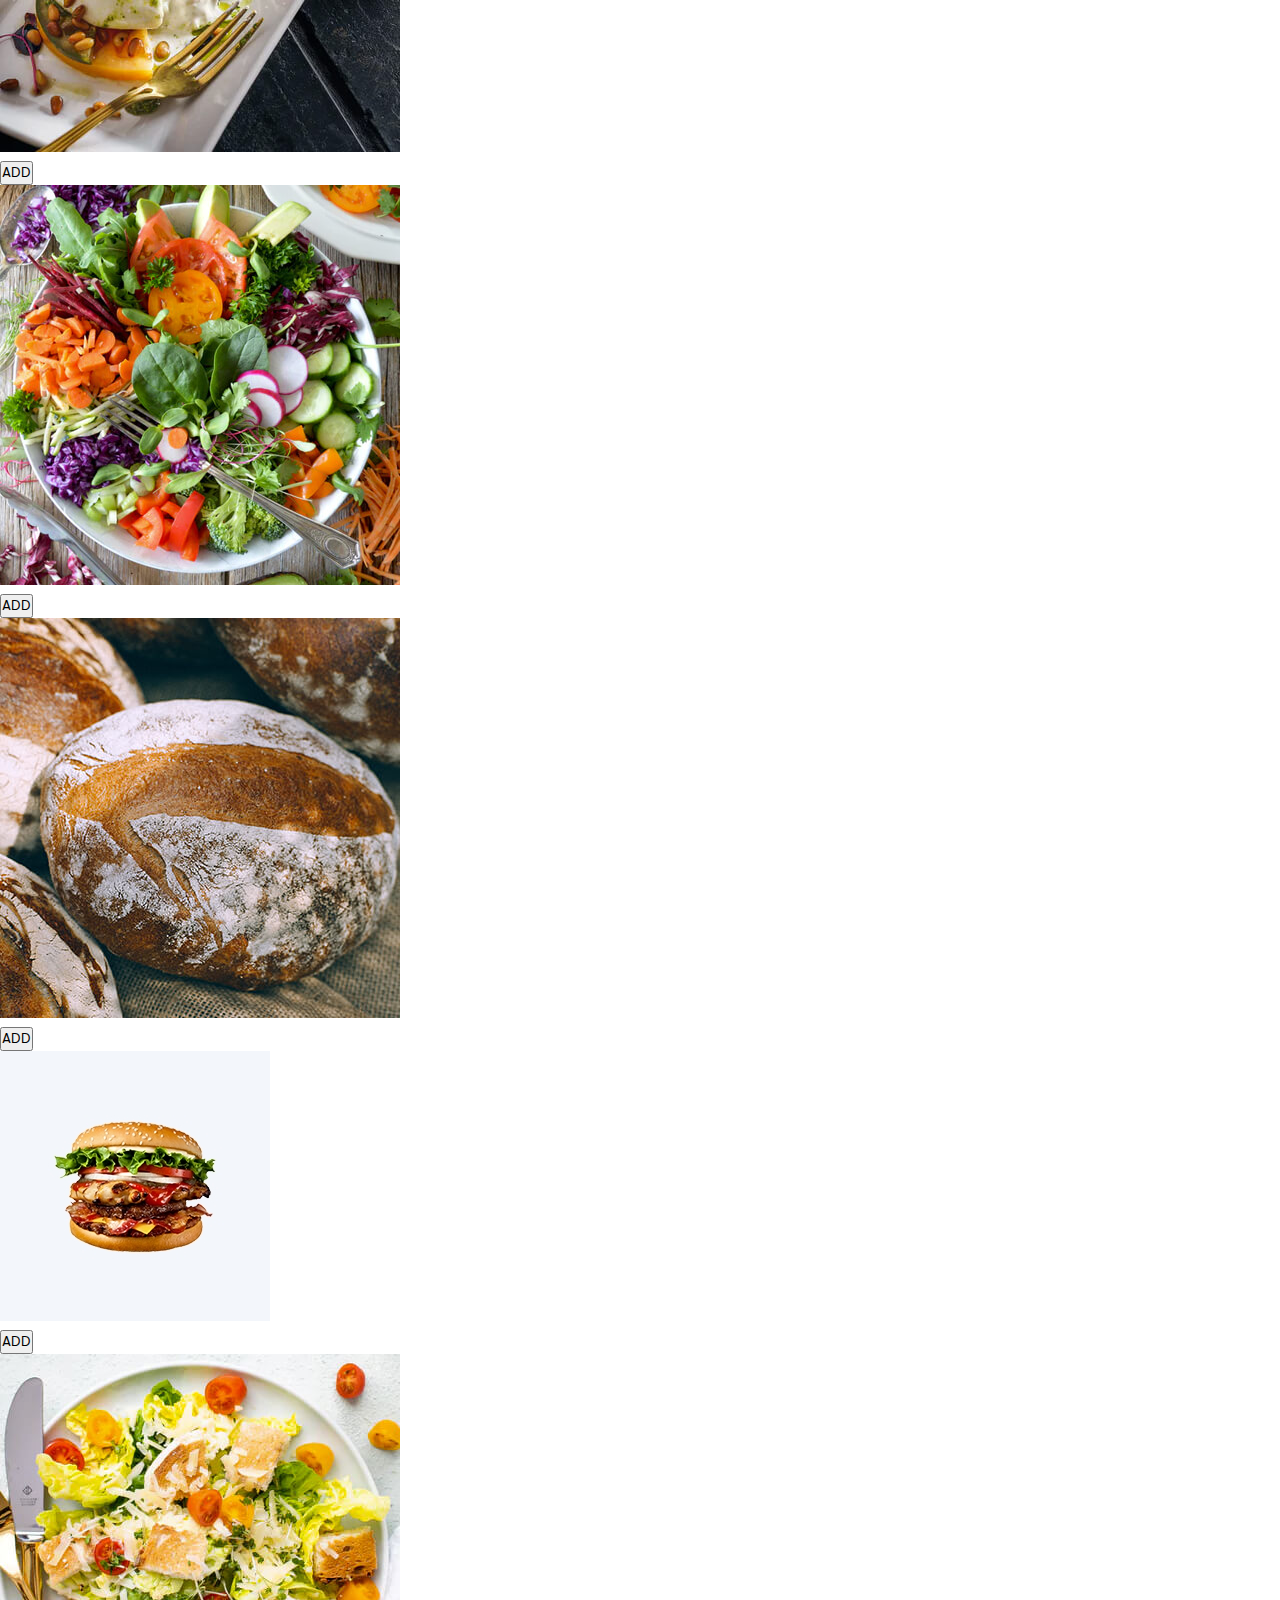
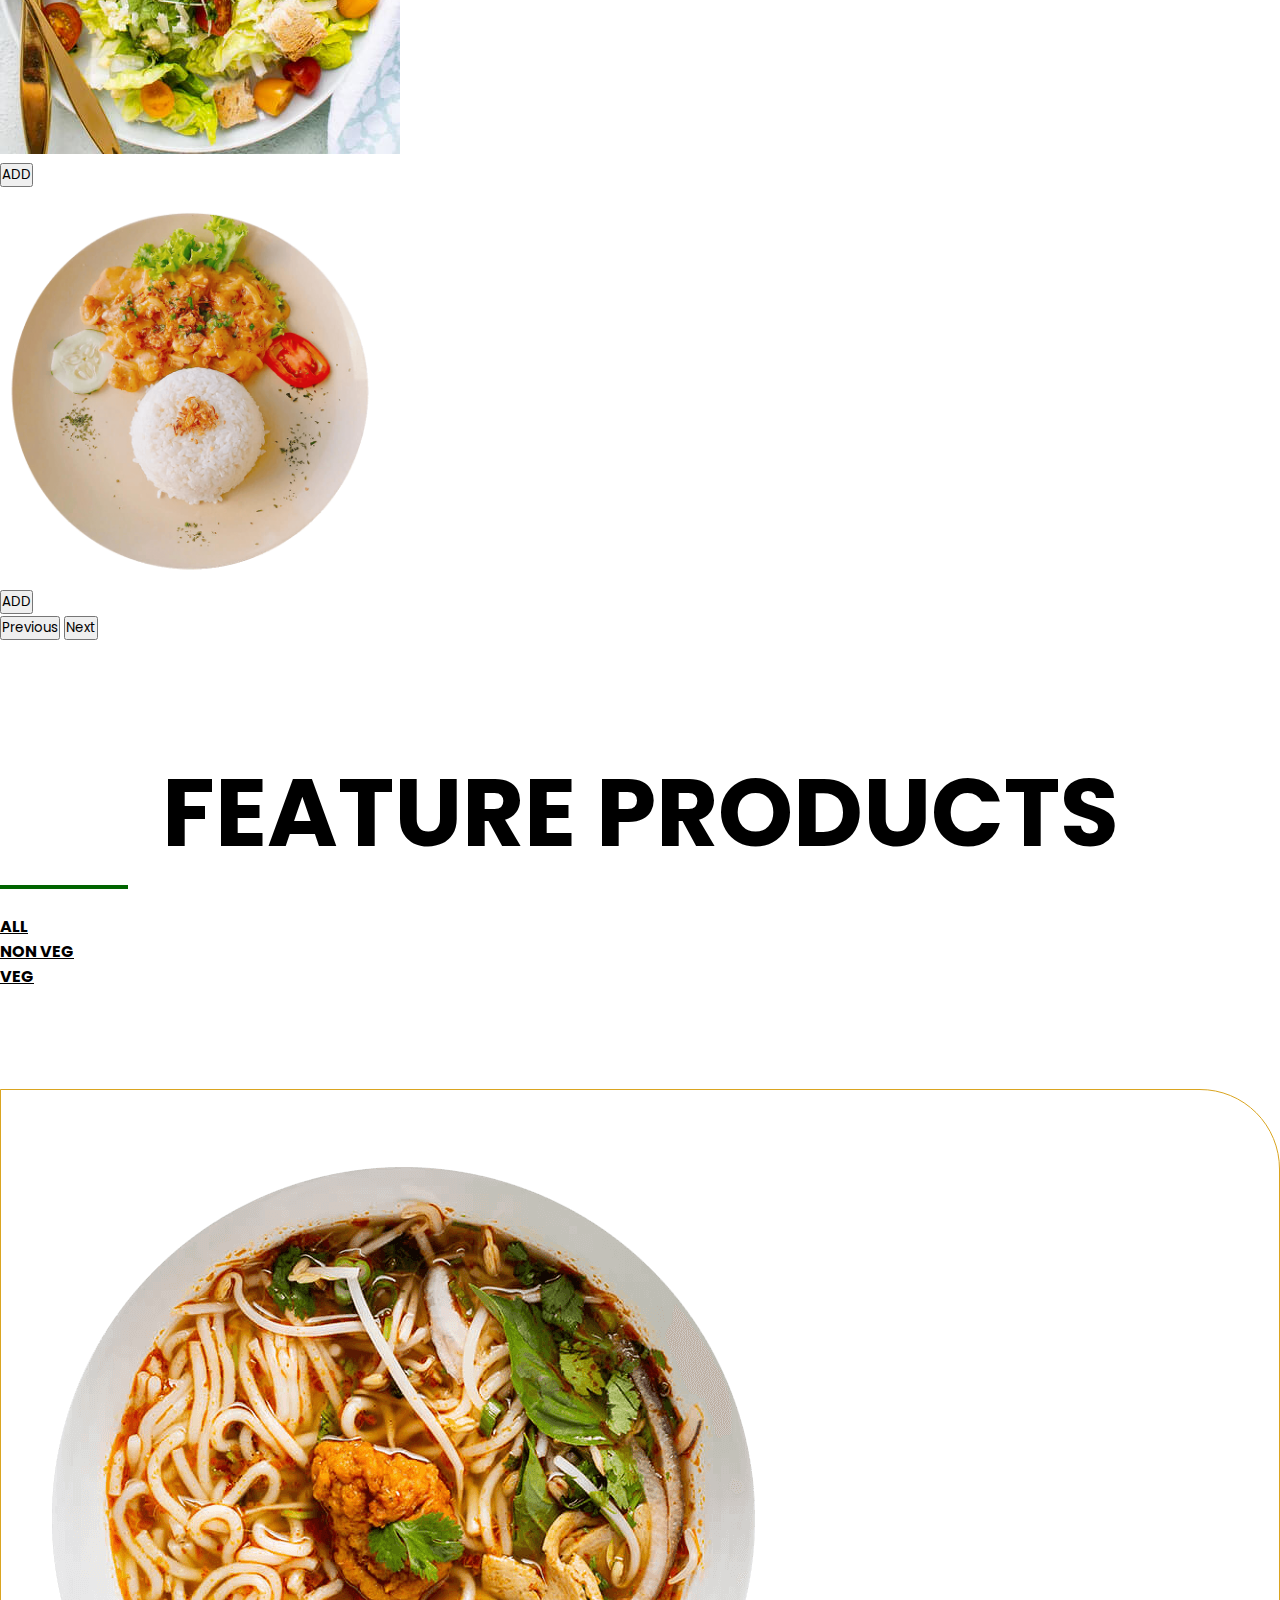
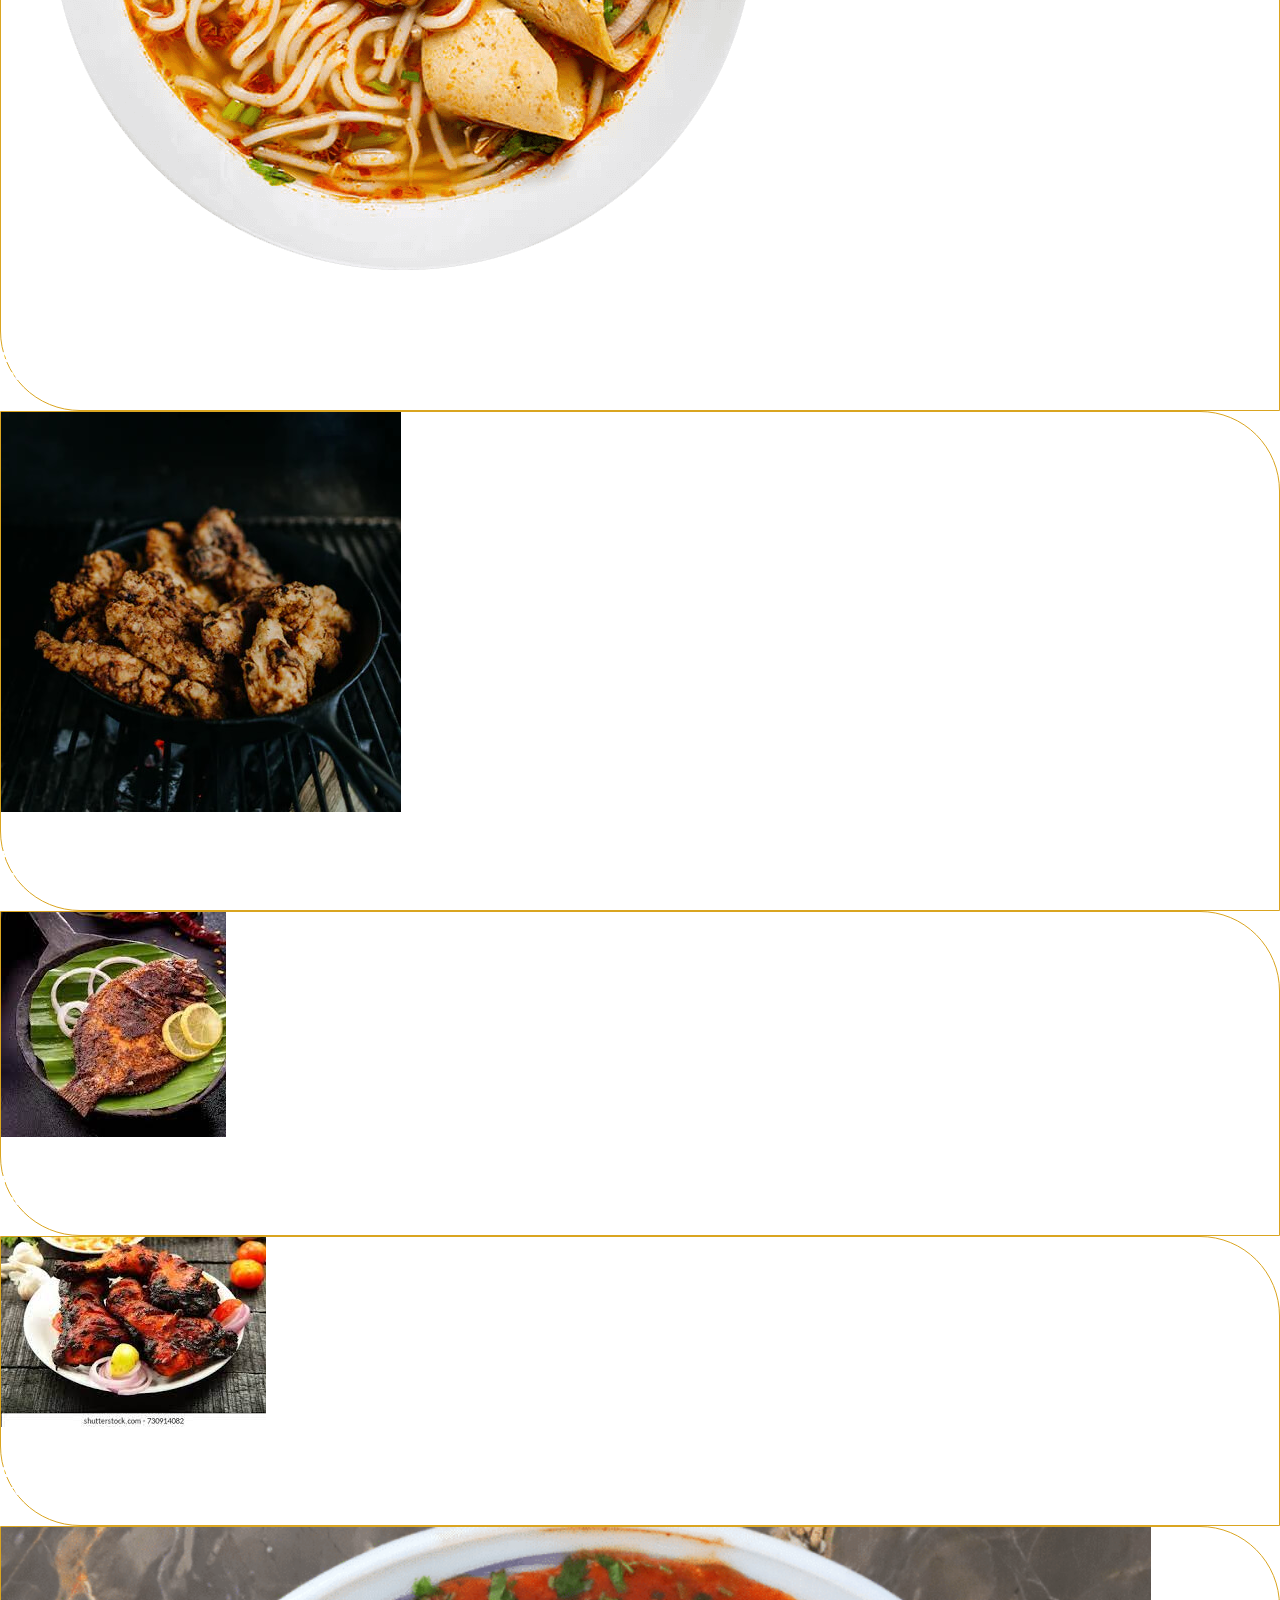
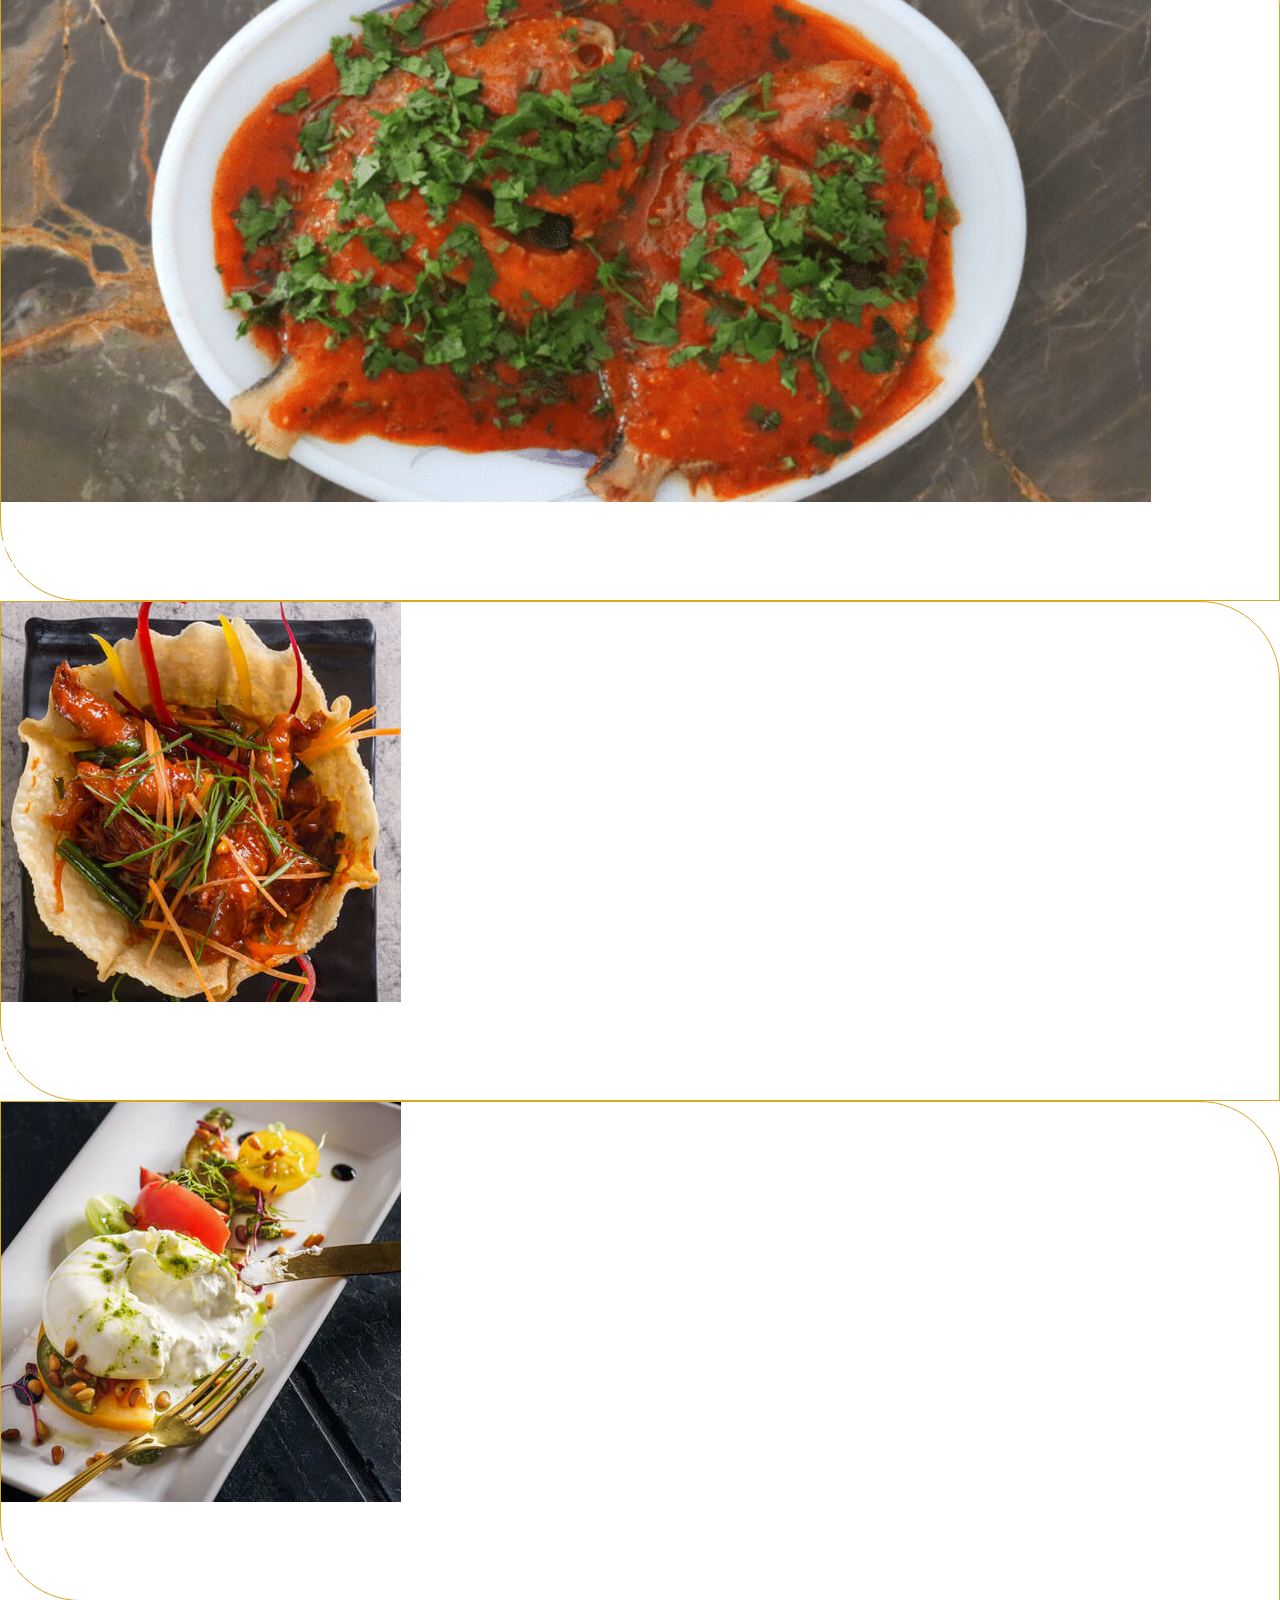
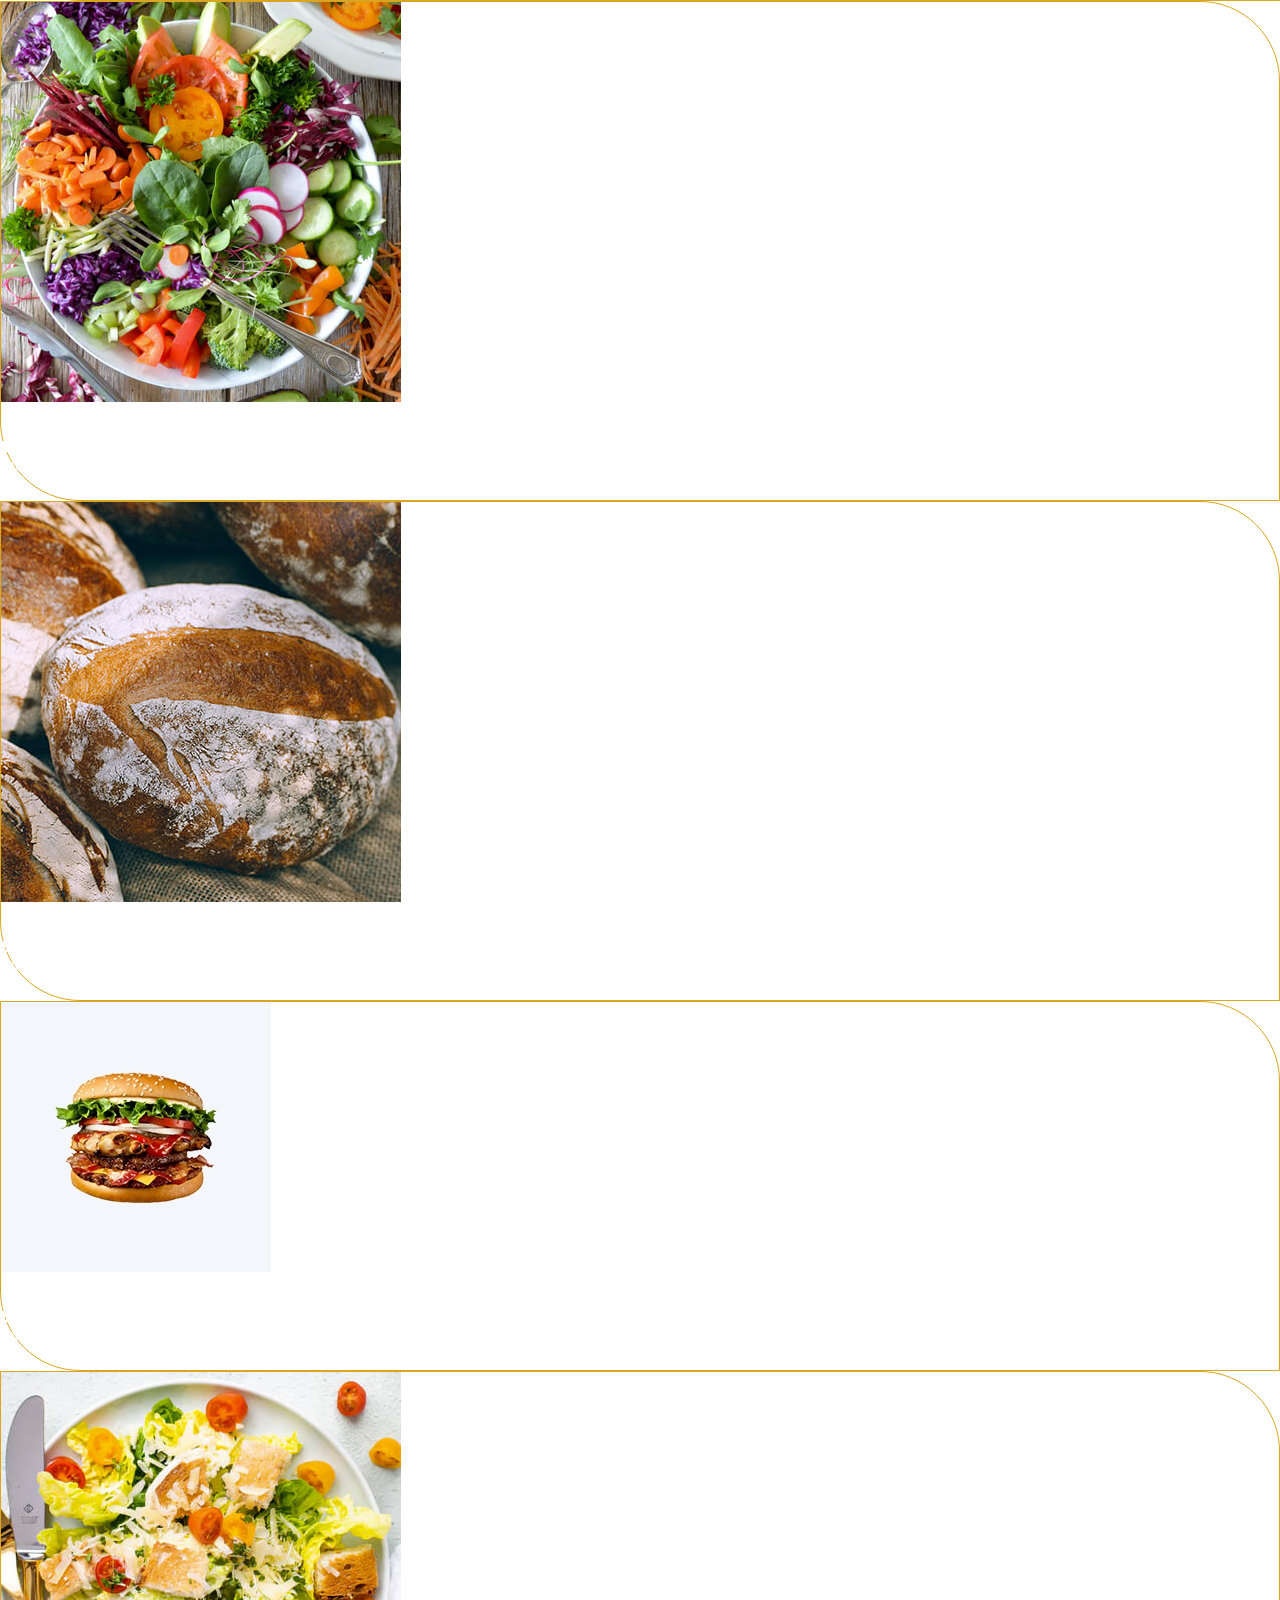
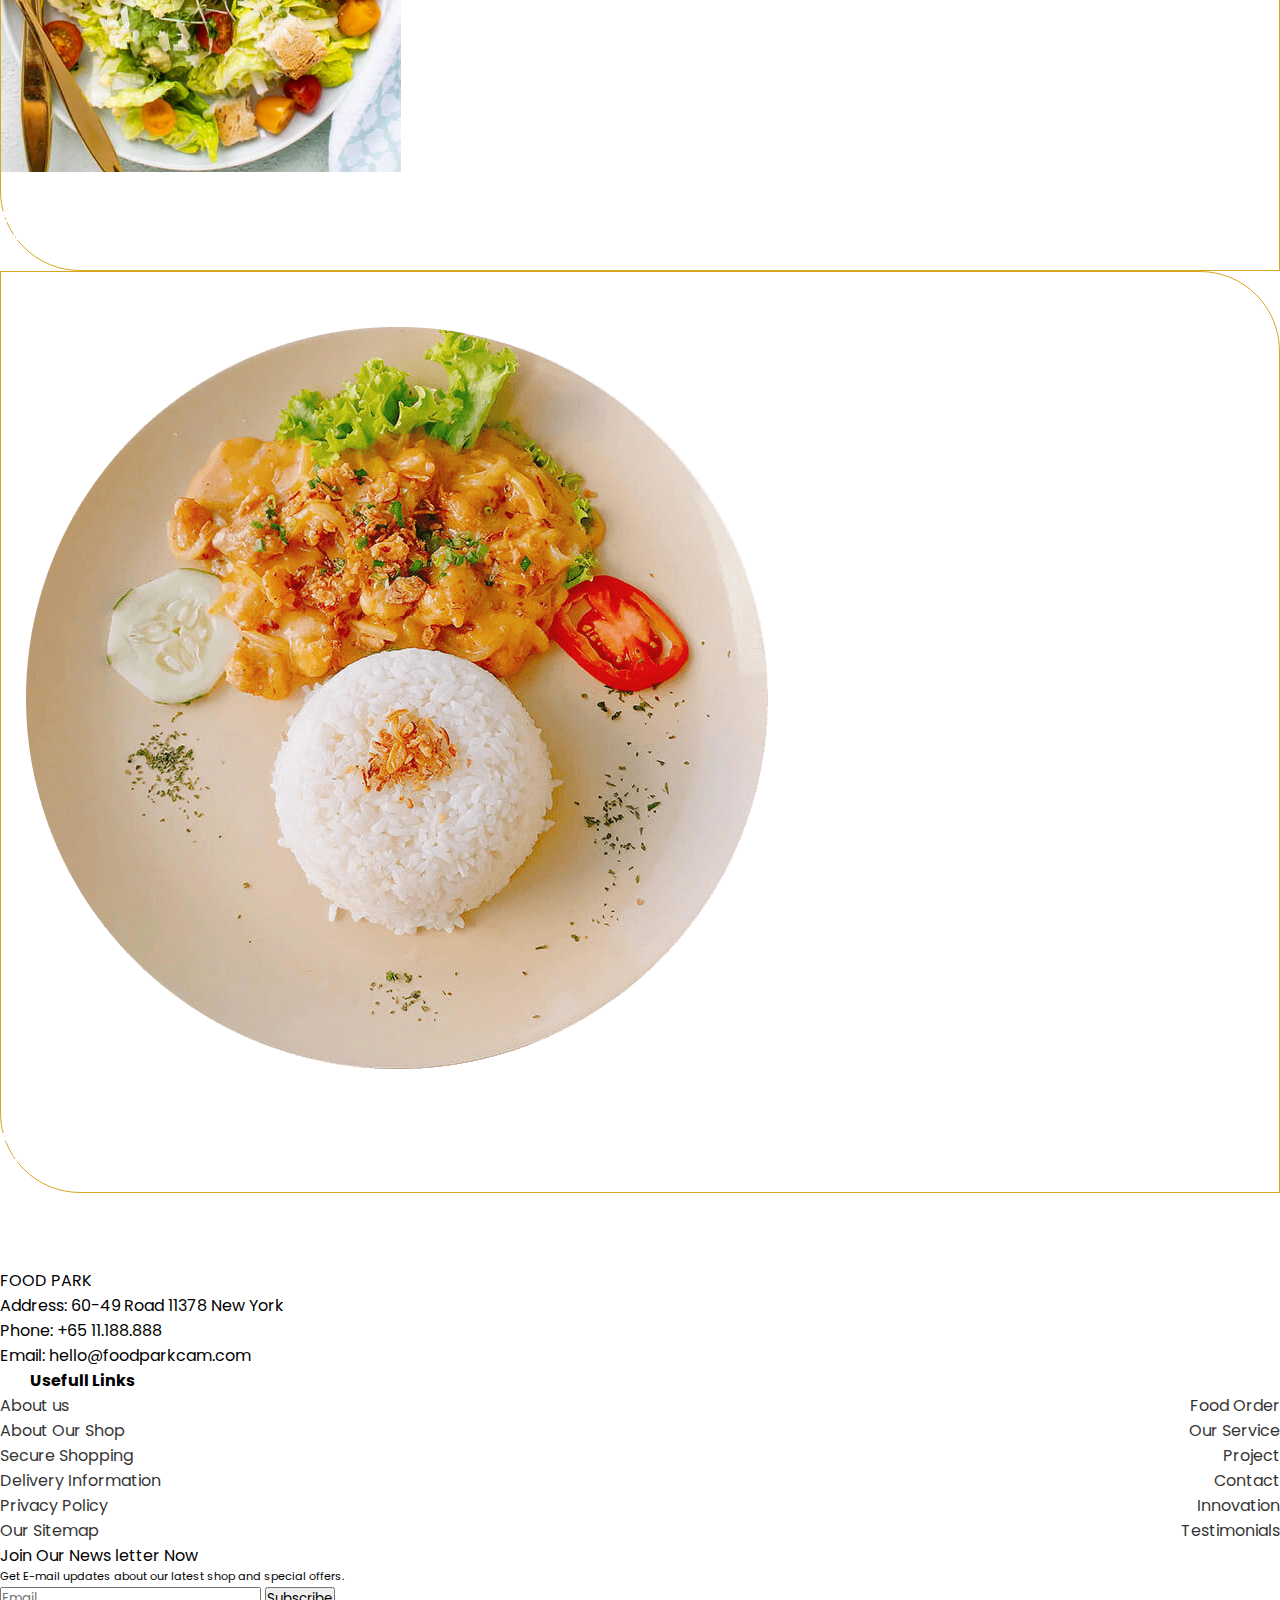
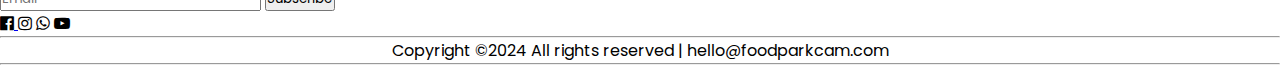
==== commit 25166613: "Update index.html" ====
--- a/index.html
+++ b/index.html
@@ -13,7 +13,7 @@
 <!--<script src="https://cdn.jsdelivr.net/npm/@popperjs/core@2.9.2/dist/umd/popper.min.js" integrity="sha384-IQsoLXl5PILFhosVNubq5LC7Qb9DXgDA9i+tQ8Zj3iwWAwPtgFTxbJ8NT4GN1R8p" crossorigin="anonymous"></script>
 <script src="https://cdn.jsdelivr.net/npm/bootstrap@5.0.2/dist/js/bootstrap.min.js" integrity="sha384-cVKIPhGWiC2Al4u+LWgxfKTRIcfu0JTxR+EQDz/bgldoEyl4H0zUF0QKbrJ0EcQF" crossorigin="anonymous"></script>-->
       <!-- icon link -->
-      <link rel="stylesheet" href=."https://cdnjs.cloudflare.com/ajax/libs/font-awesome/4.7.0/css/font-awesome.min.css">
+      <link rel="stylesheet" href="https://cdnjs.cloudflare.com/ajax/libs/font-awesome/4.7.0/css/font-awesome.min.css">
      <style>
         #do{color: black;font-weight: bold;}
         #do:hover{color: goldenrod;}
@@ -425,4 +425,4 @@
 
 </div>
 </body>
-</html>+</html>
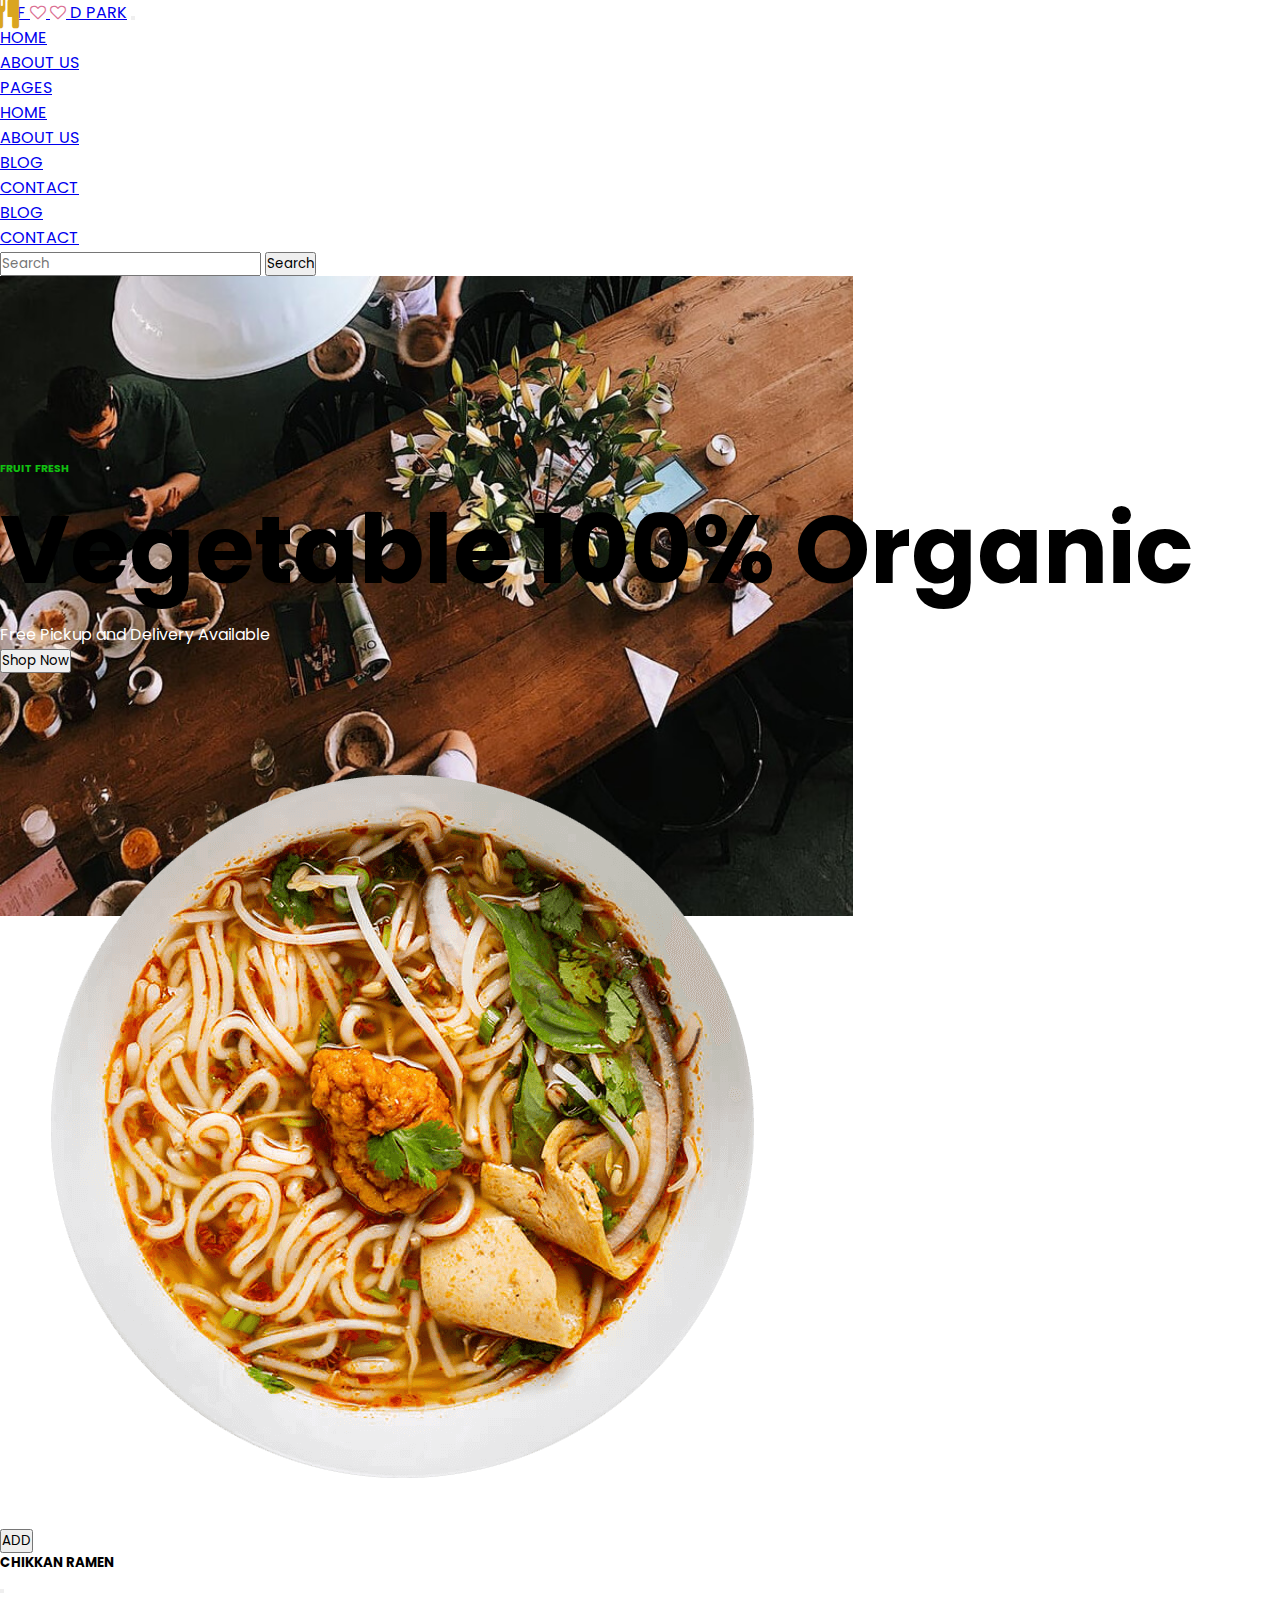
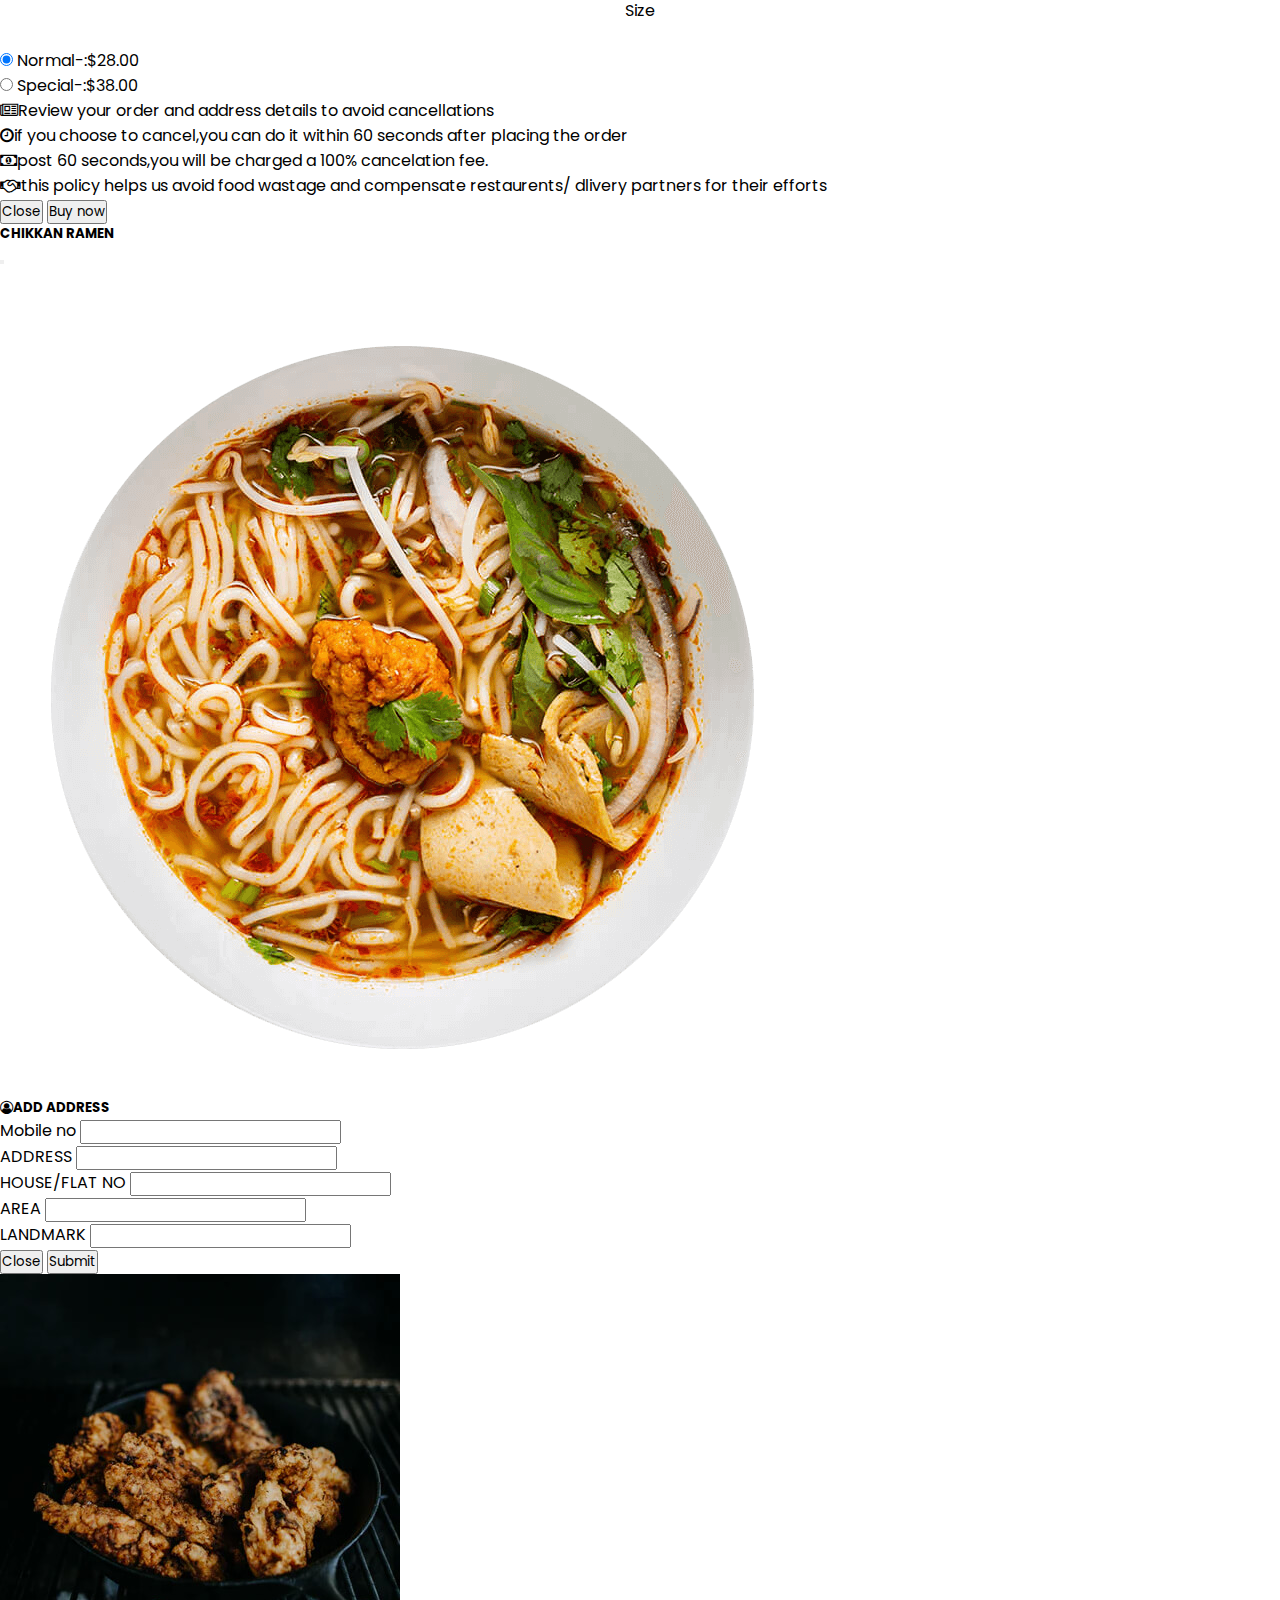
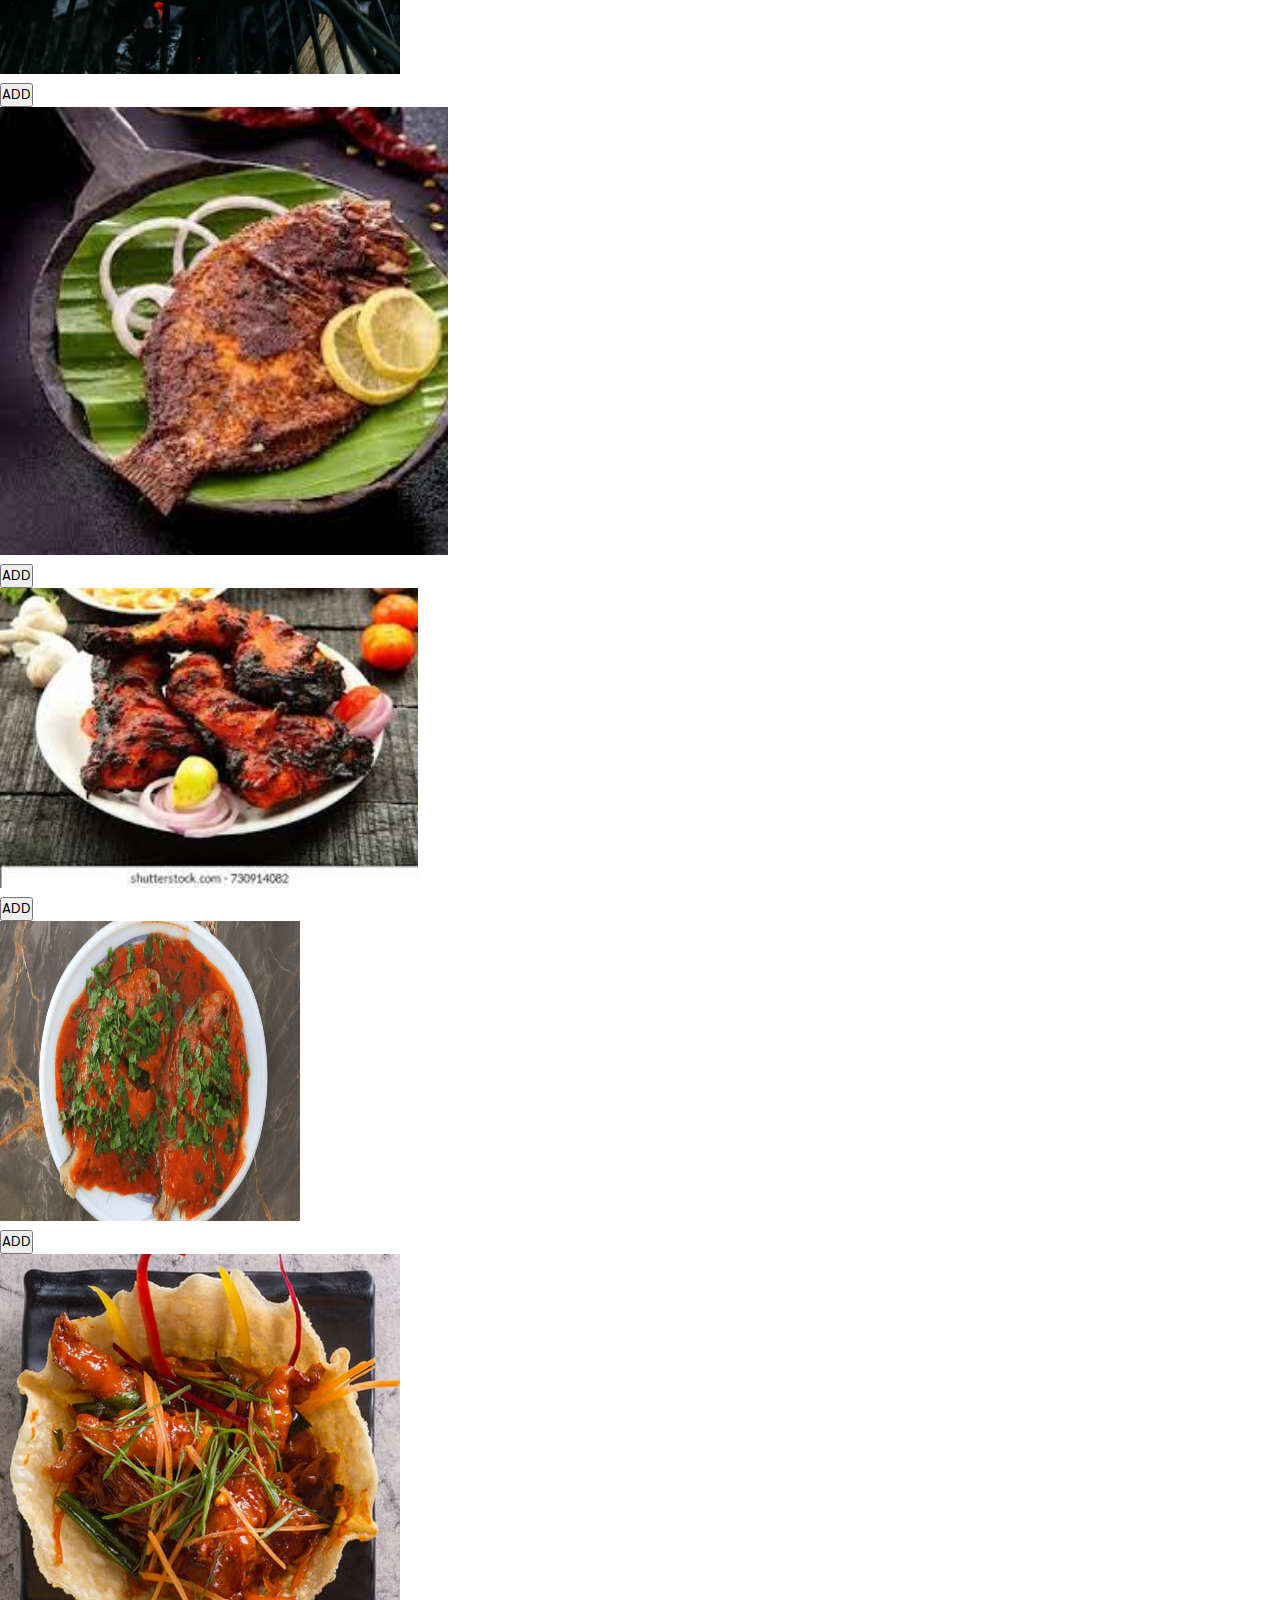
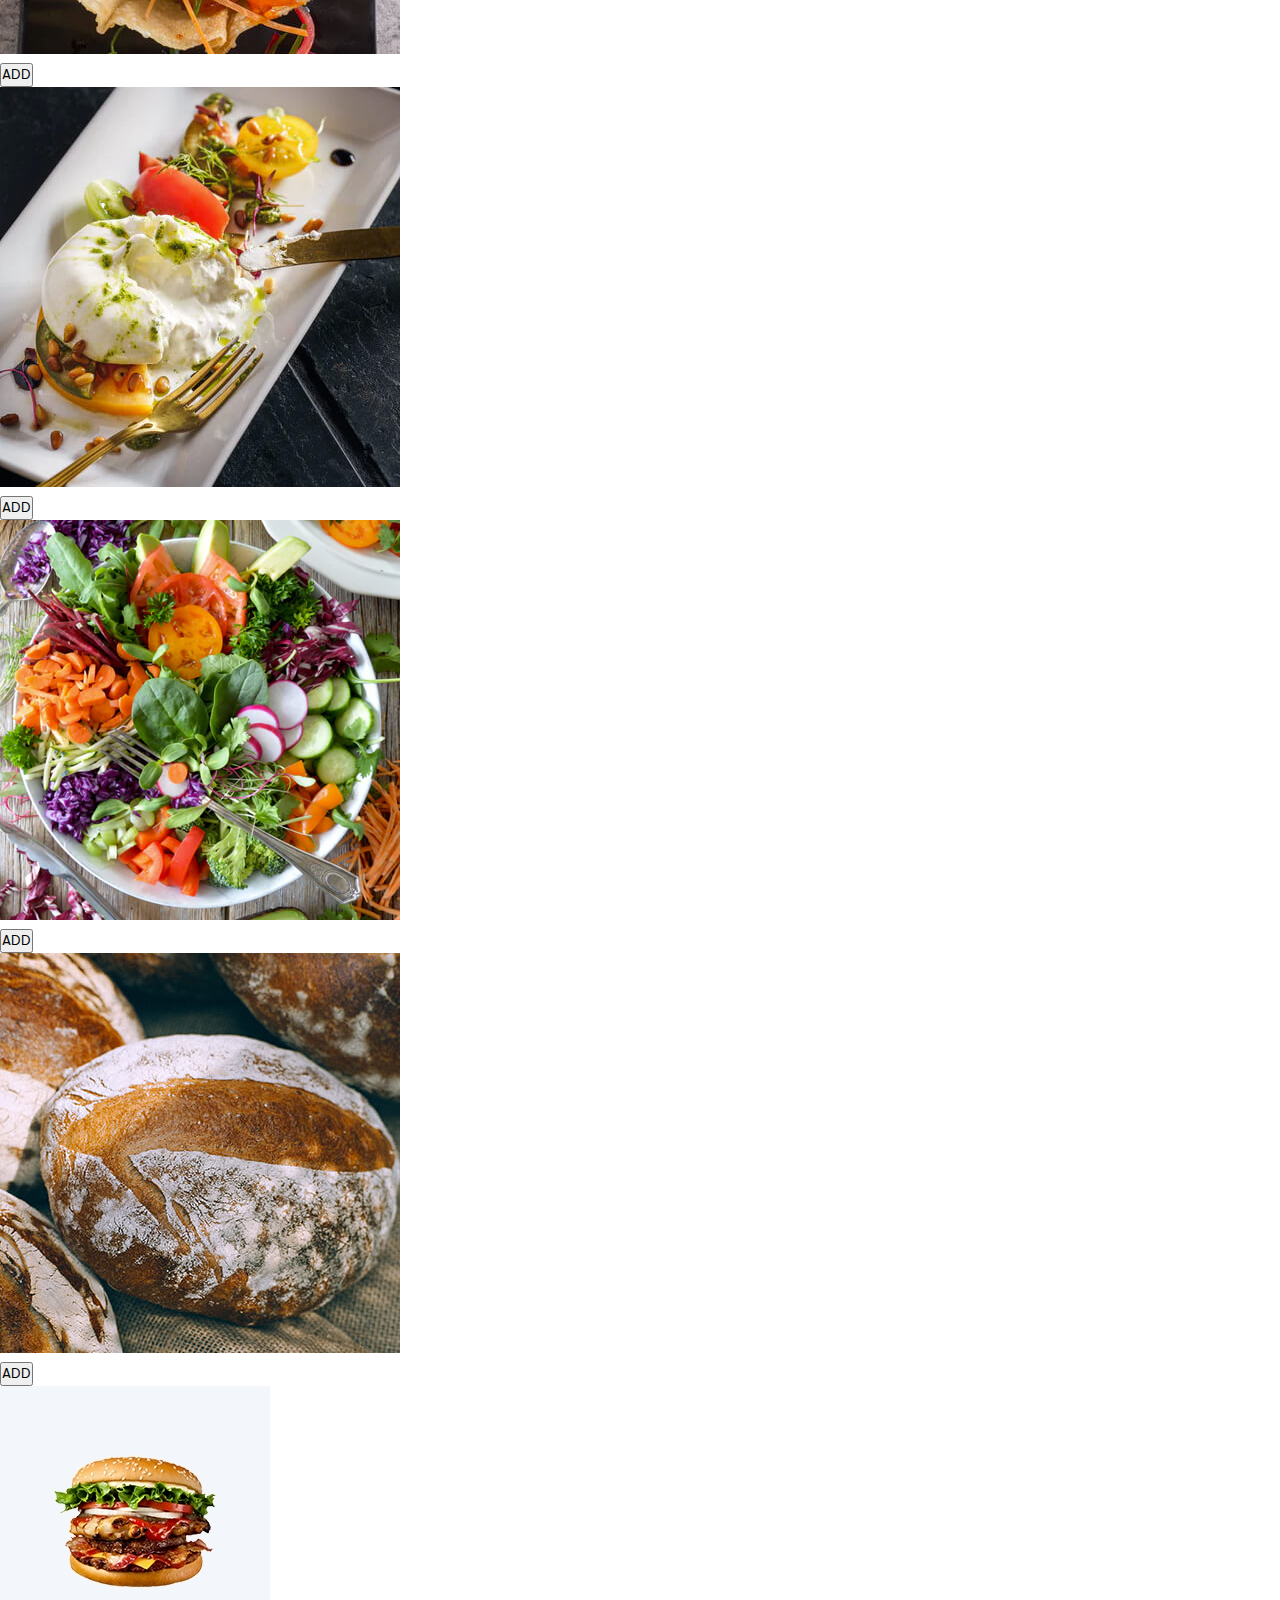
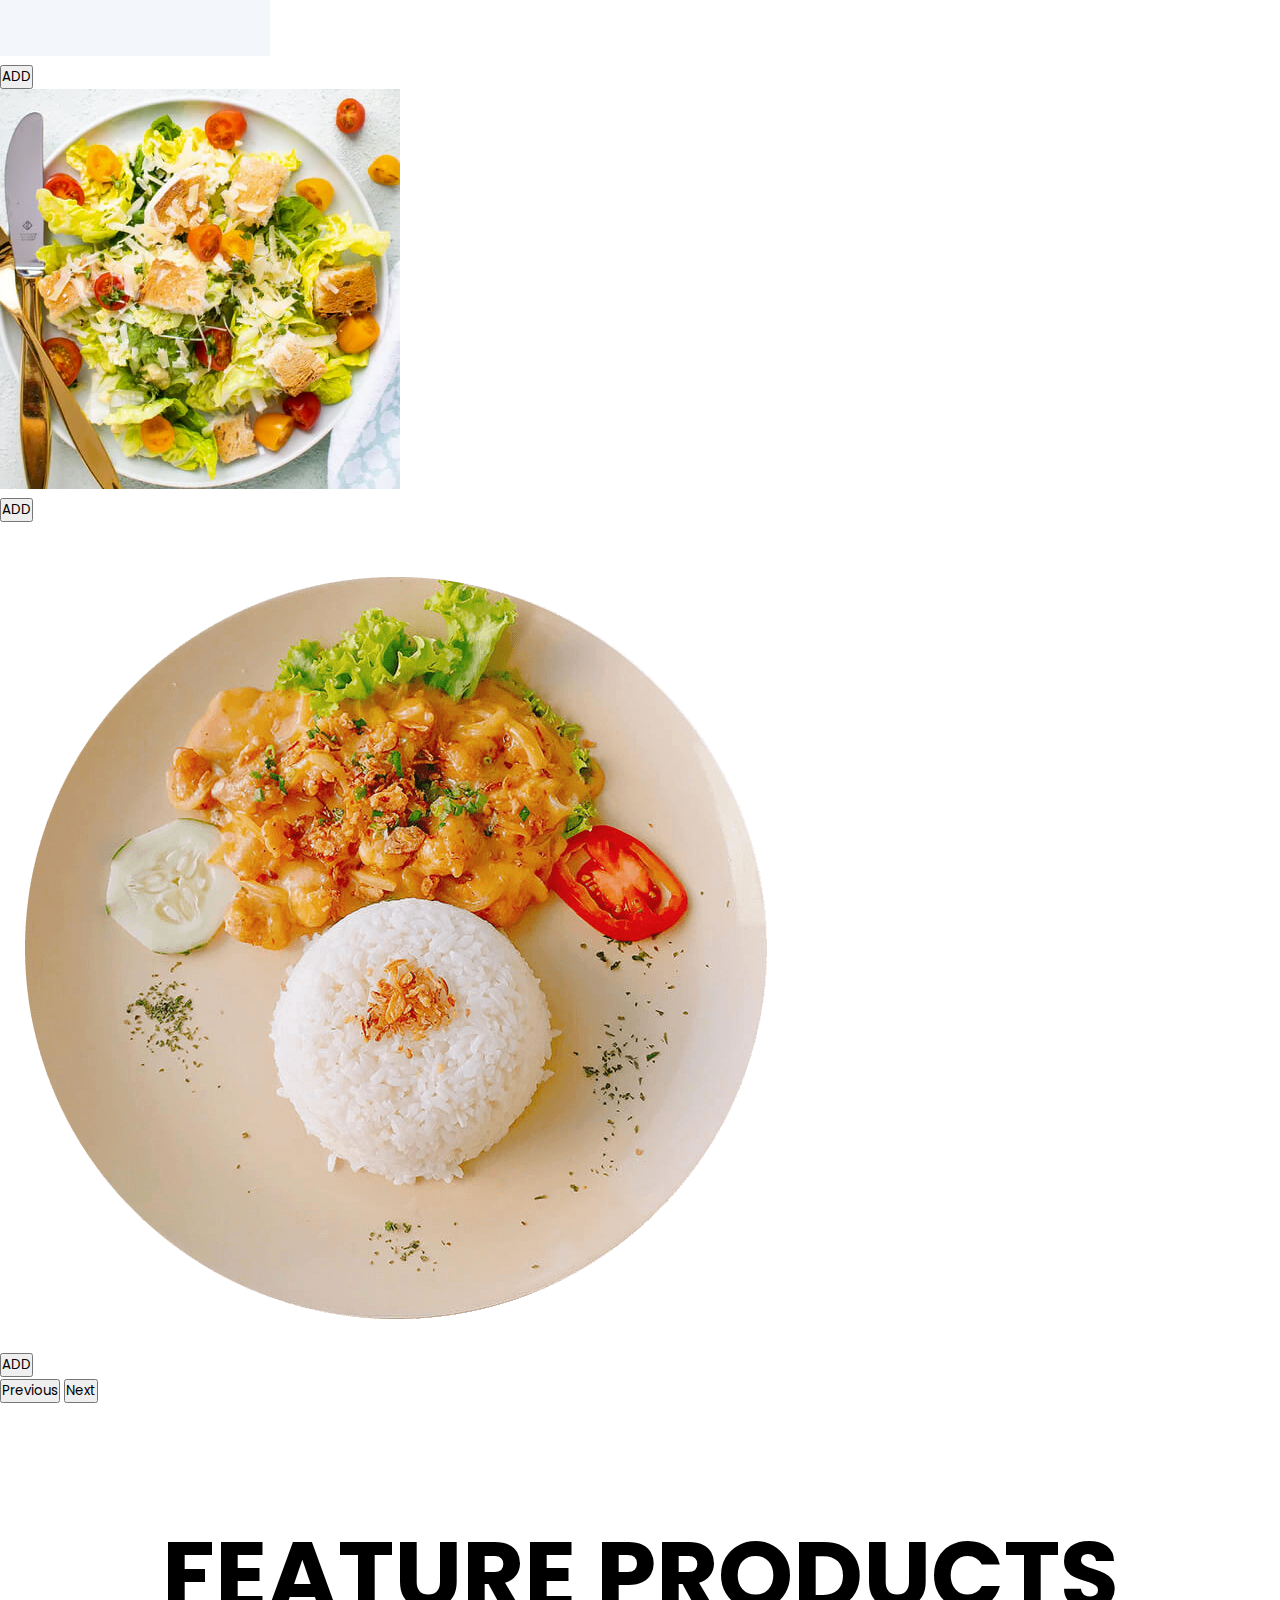
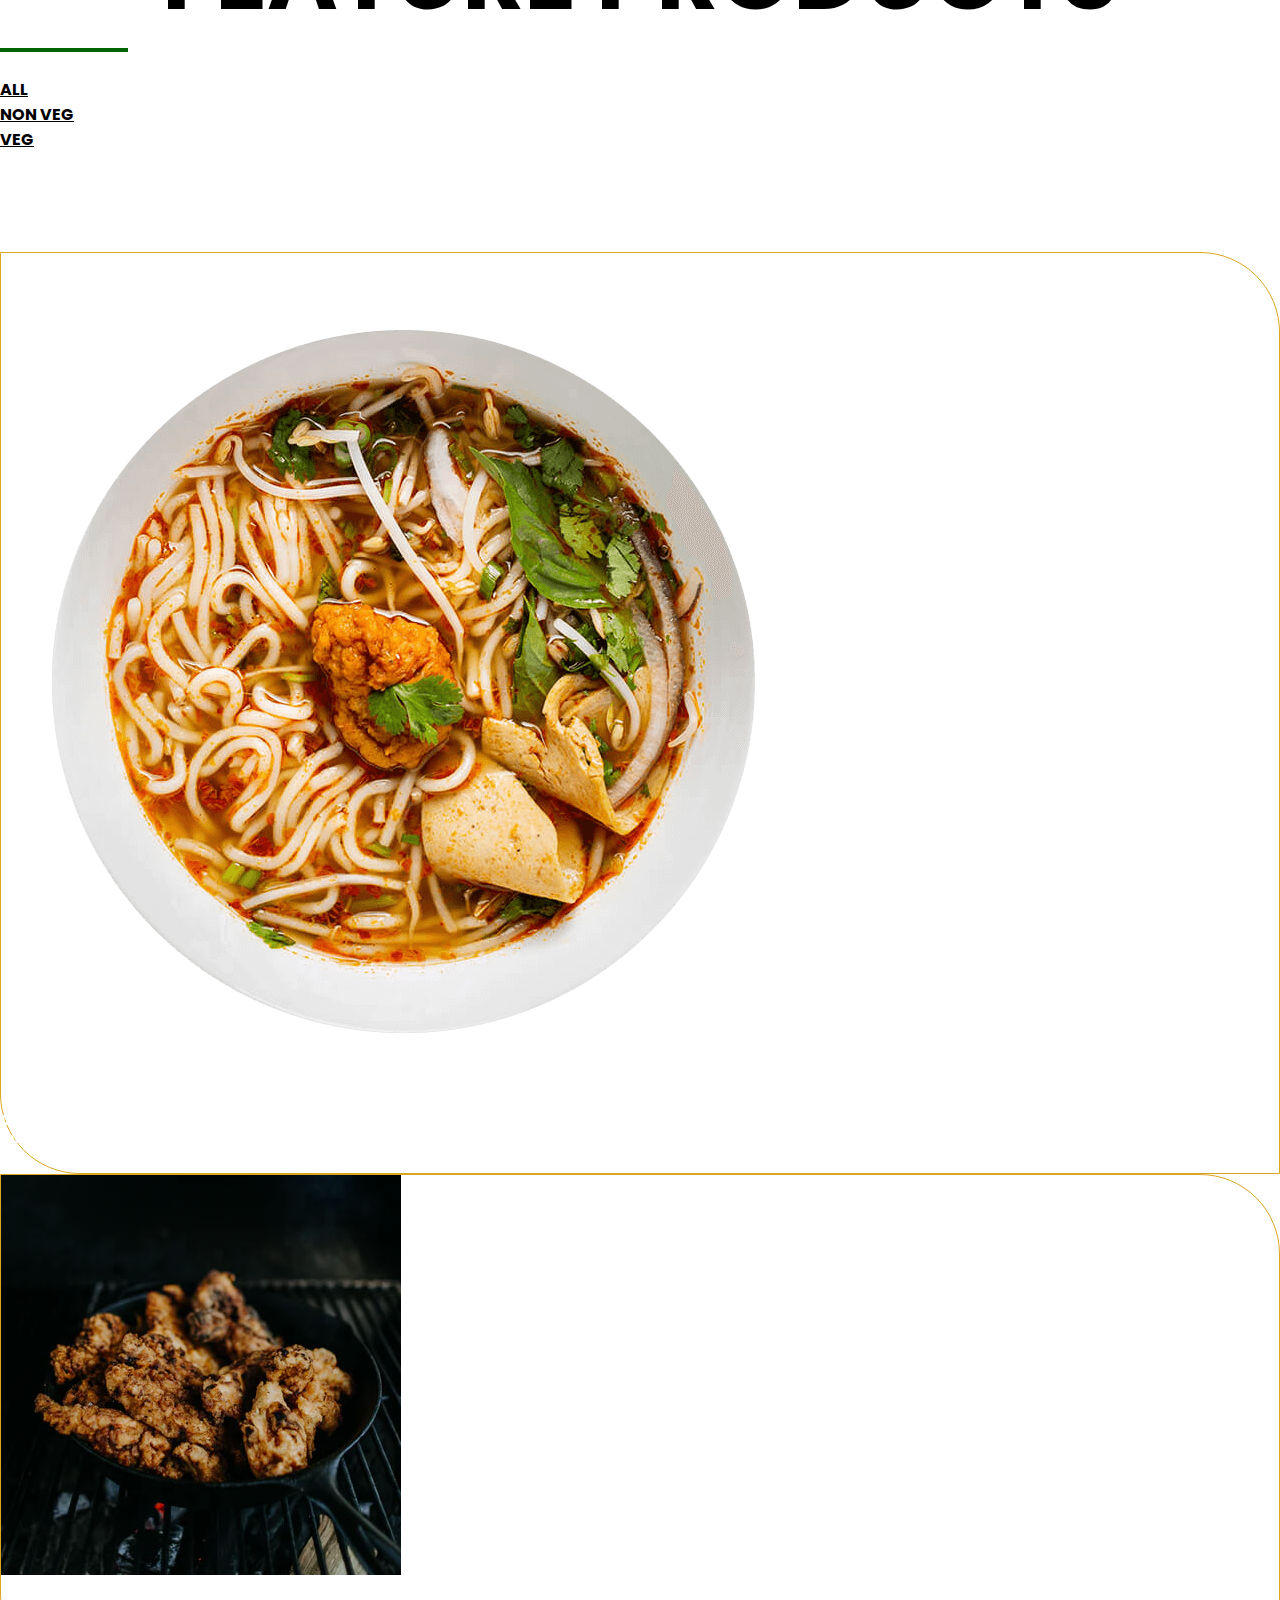
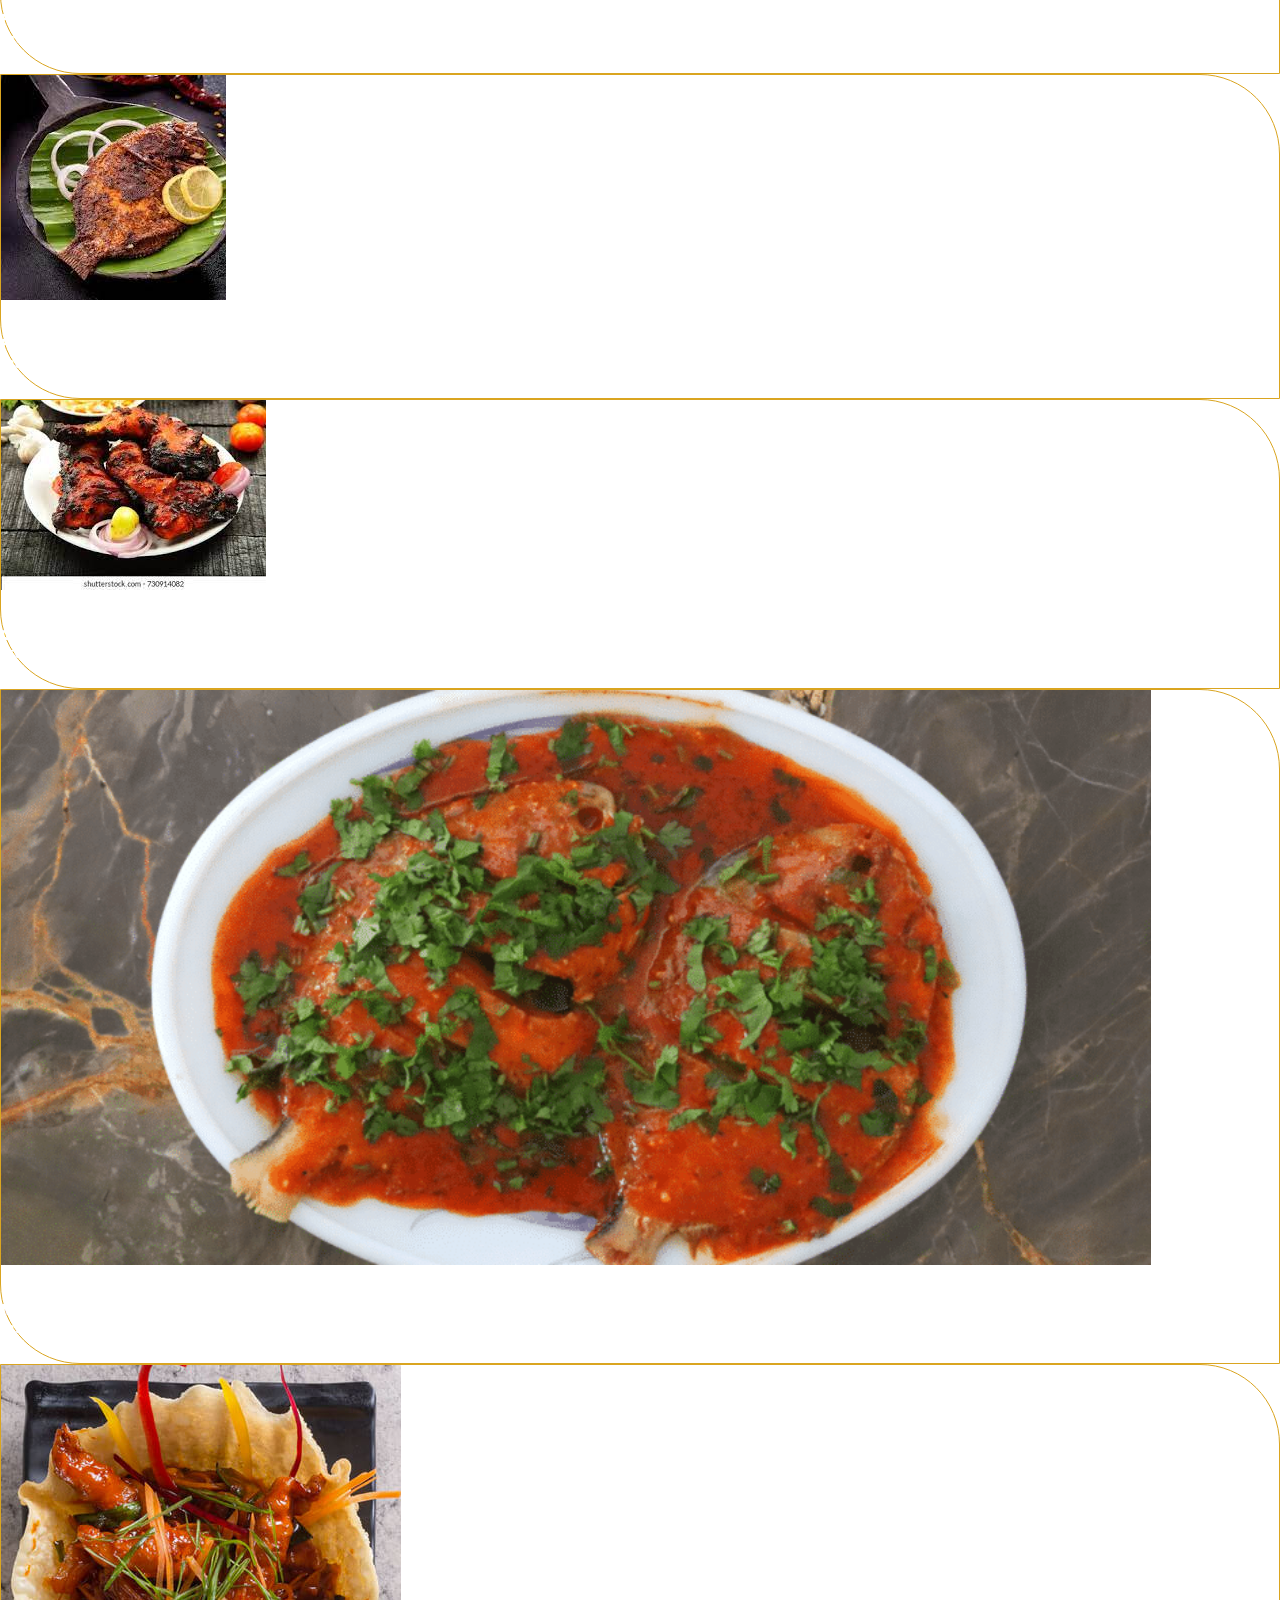
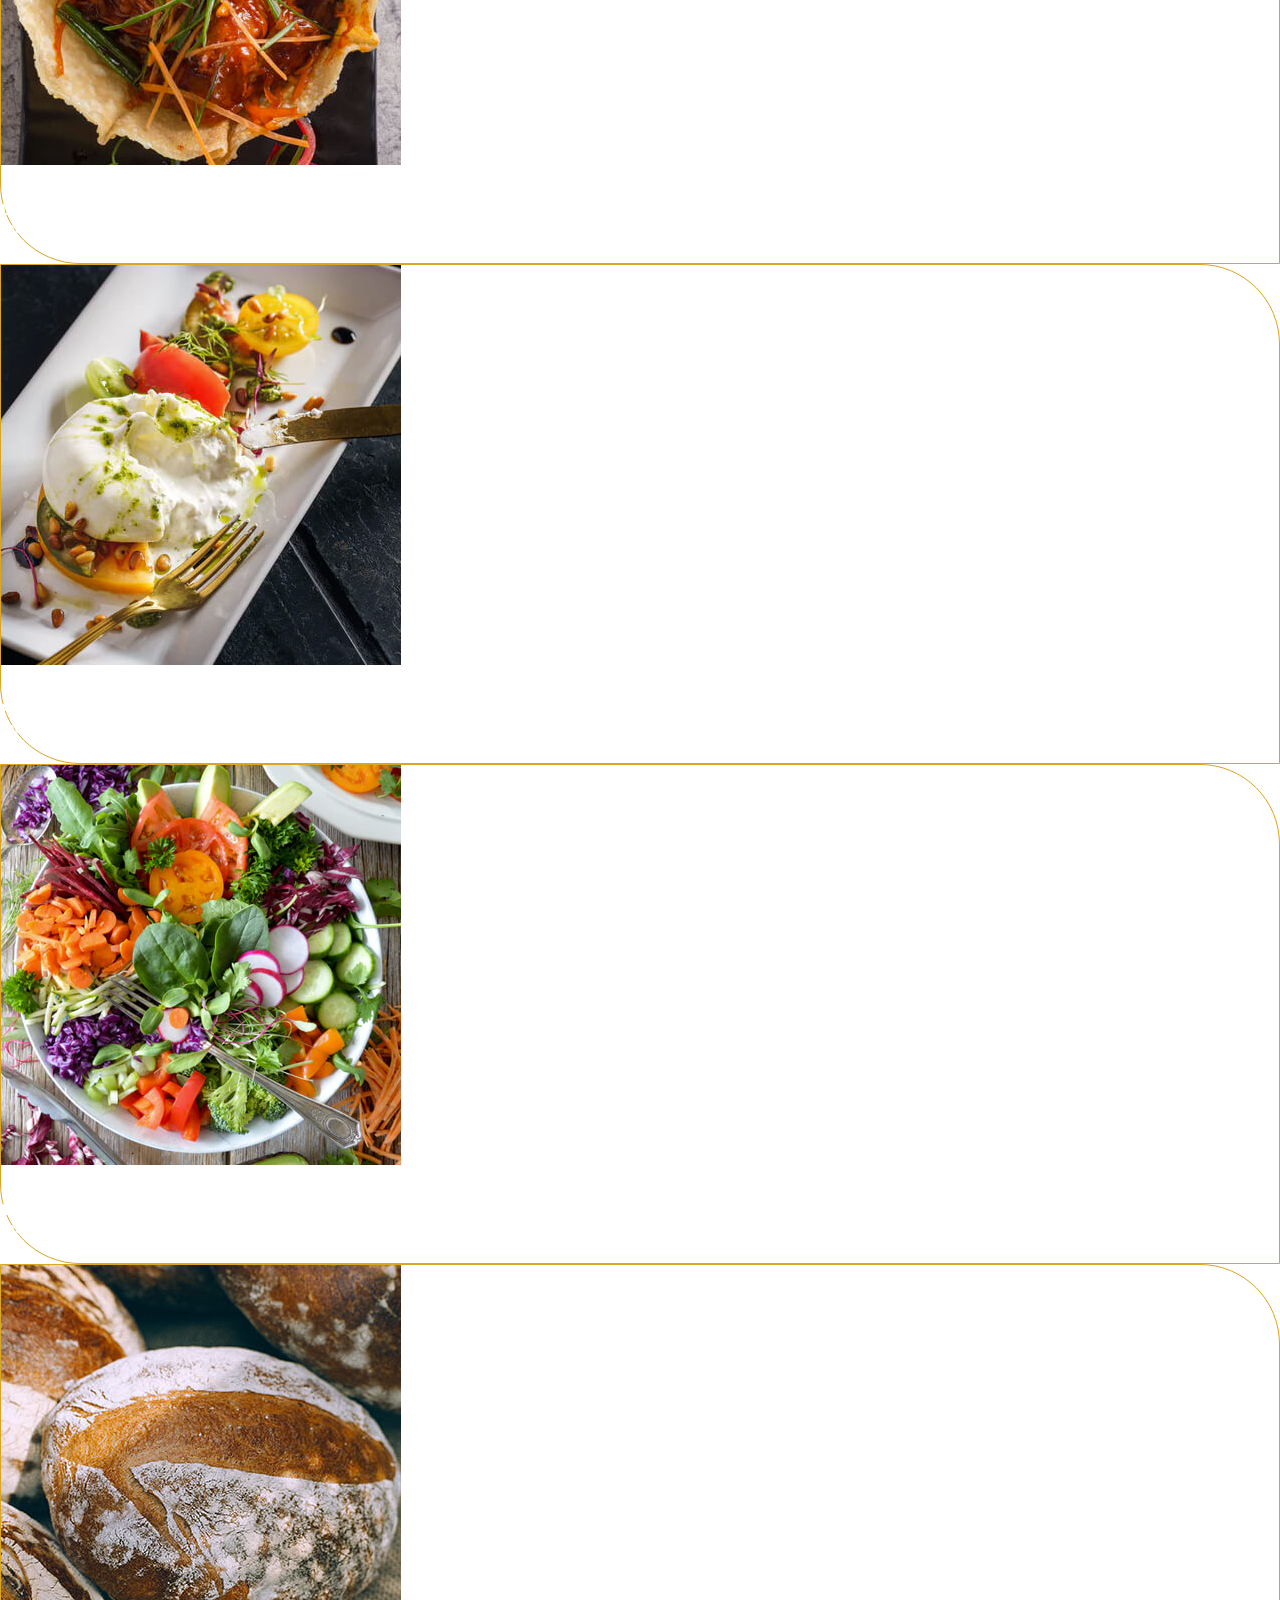
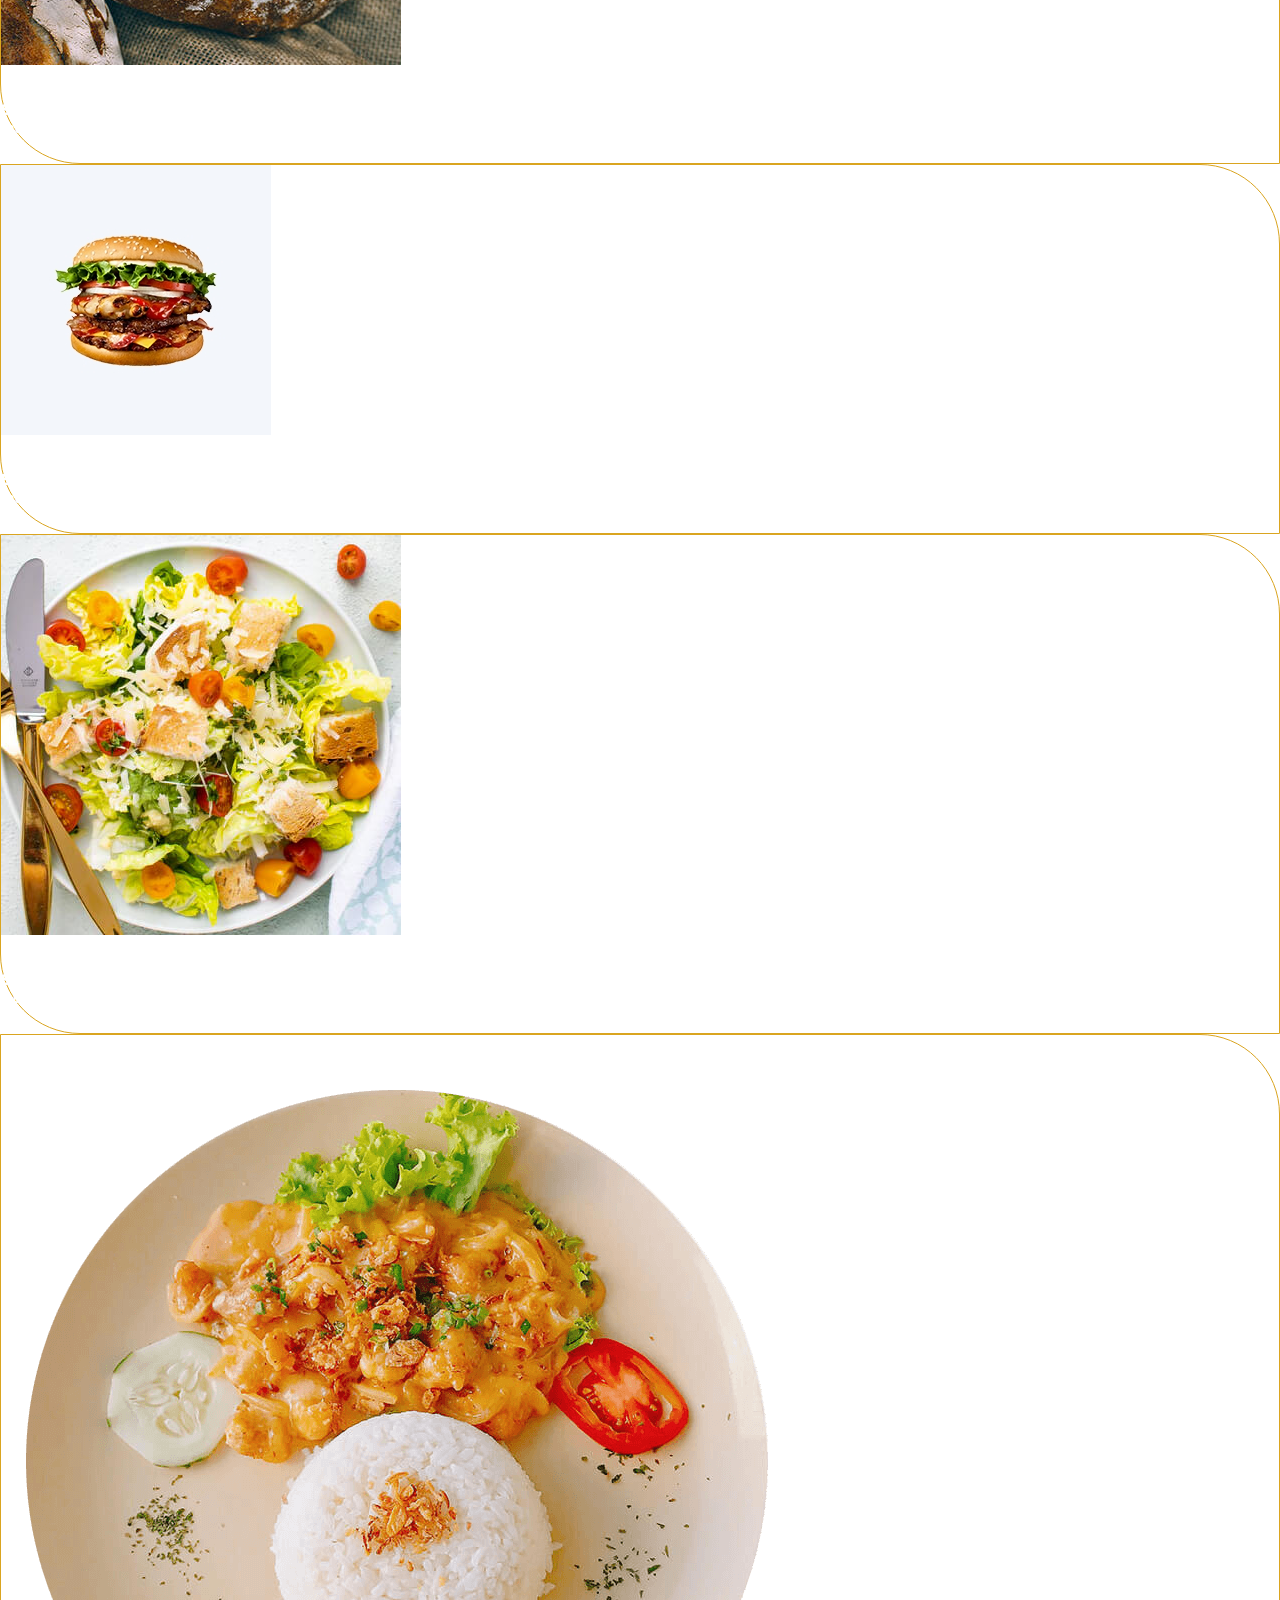
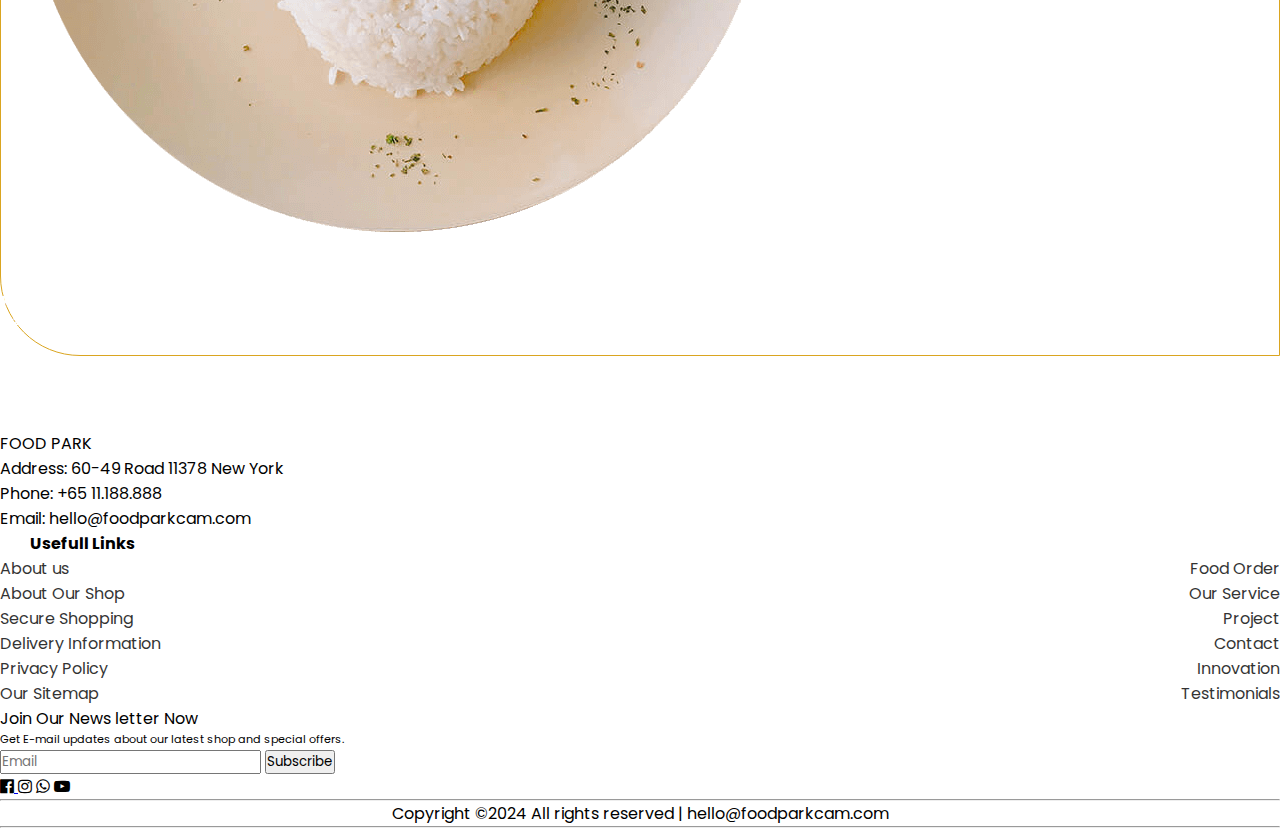
==== commit 6a799b64: "Update index.html" ====
--- a/index.html
+++ b/index.html
@@ -84,10 +84,10 @@
 </div>
 <br>
 <!-- carousol -->
-<div id="carouselExampleControls" class="carousel slide" data-bs-ride="carousel" >
+<div id="carouselExampleControls" class="carousel slide " data-bs-ride="carousel" >
     <div class="carousel-inner">
       <div class="carousel-item active">
-        <img src="./restaurent/specials/specials-3.png" class="d-block  img-fluid rounded-pill mx-auto" style="width: 37%;" alt="..."><br>
+        <img src="./restaurent/specials/specials-3.png" class="d-block  img-fluid rounded-pill mx-auto" w-50 alt="..."><br>
         <!-- Button trigger modal -->
 <button type="button" class="btn btn-outline-primary d-block mx-auto rounded-pill" data-bs-toggle="modal" data-bs-target="#exampleModal">
   ADD
@@ -192,7 +192,7 @@
                <!-- x -->
       </div>
       <div class="carousel-item">
-        <img src="./ogani/chikken/fish.jpg" class="d-block w-30 img-fluid rounded-pill mx-auto" style="width: 35%;" alt="..."><br>
+        <img src="./ogani/chikken/fish.jpg" class="d-block w-40 img-fluid rounded-pill mx-auto" style="width: 35%;" alt="..."><br>
         <button type="button" class="btn btn-outline-primary d-block mx-auto rounded-pill" data-bs-toggle="modal" data-bs-target="#exampleModal">
           ADD
         </button>
@@ -256,7 +256,7 @@
         </button>
               </div>
       <div class="carousel-item">
-        <img src="./restaurent/specials/specials-1.png" class="d-block  img-fluid rounded-pill mx-auto" style="width: 30%;" alt="...">
+        <img src="./restaurent/specials/specials-1.png" class="d-block  img-fluid rounded-pill mx-auto" w-50 alt="...">
         <br>
         <button type="button" class="btn btn-outline-primary d-block mx-auto rounded-pill" data-bs-toggle="modal" data-bs-target="#exampleModal">
           ADD
